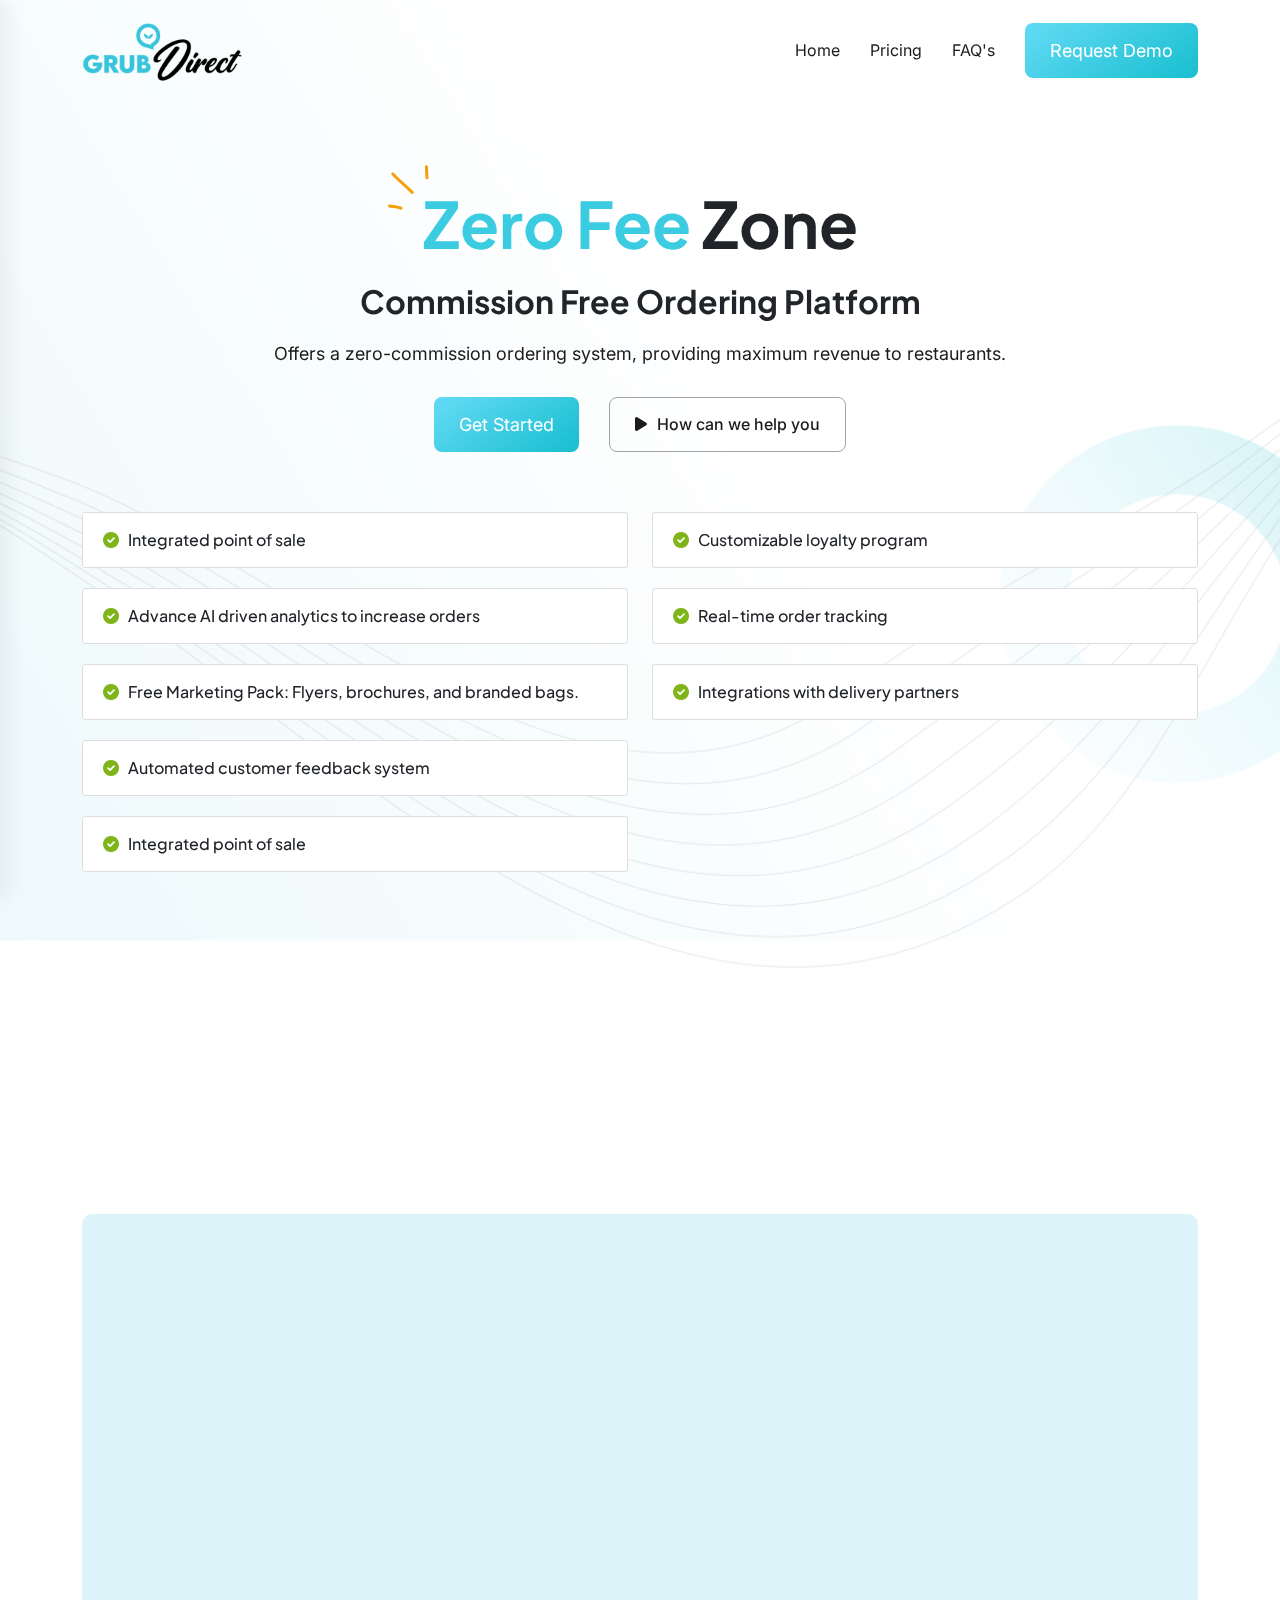
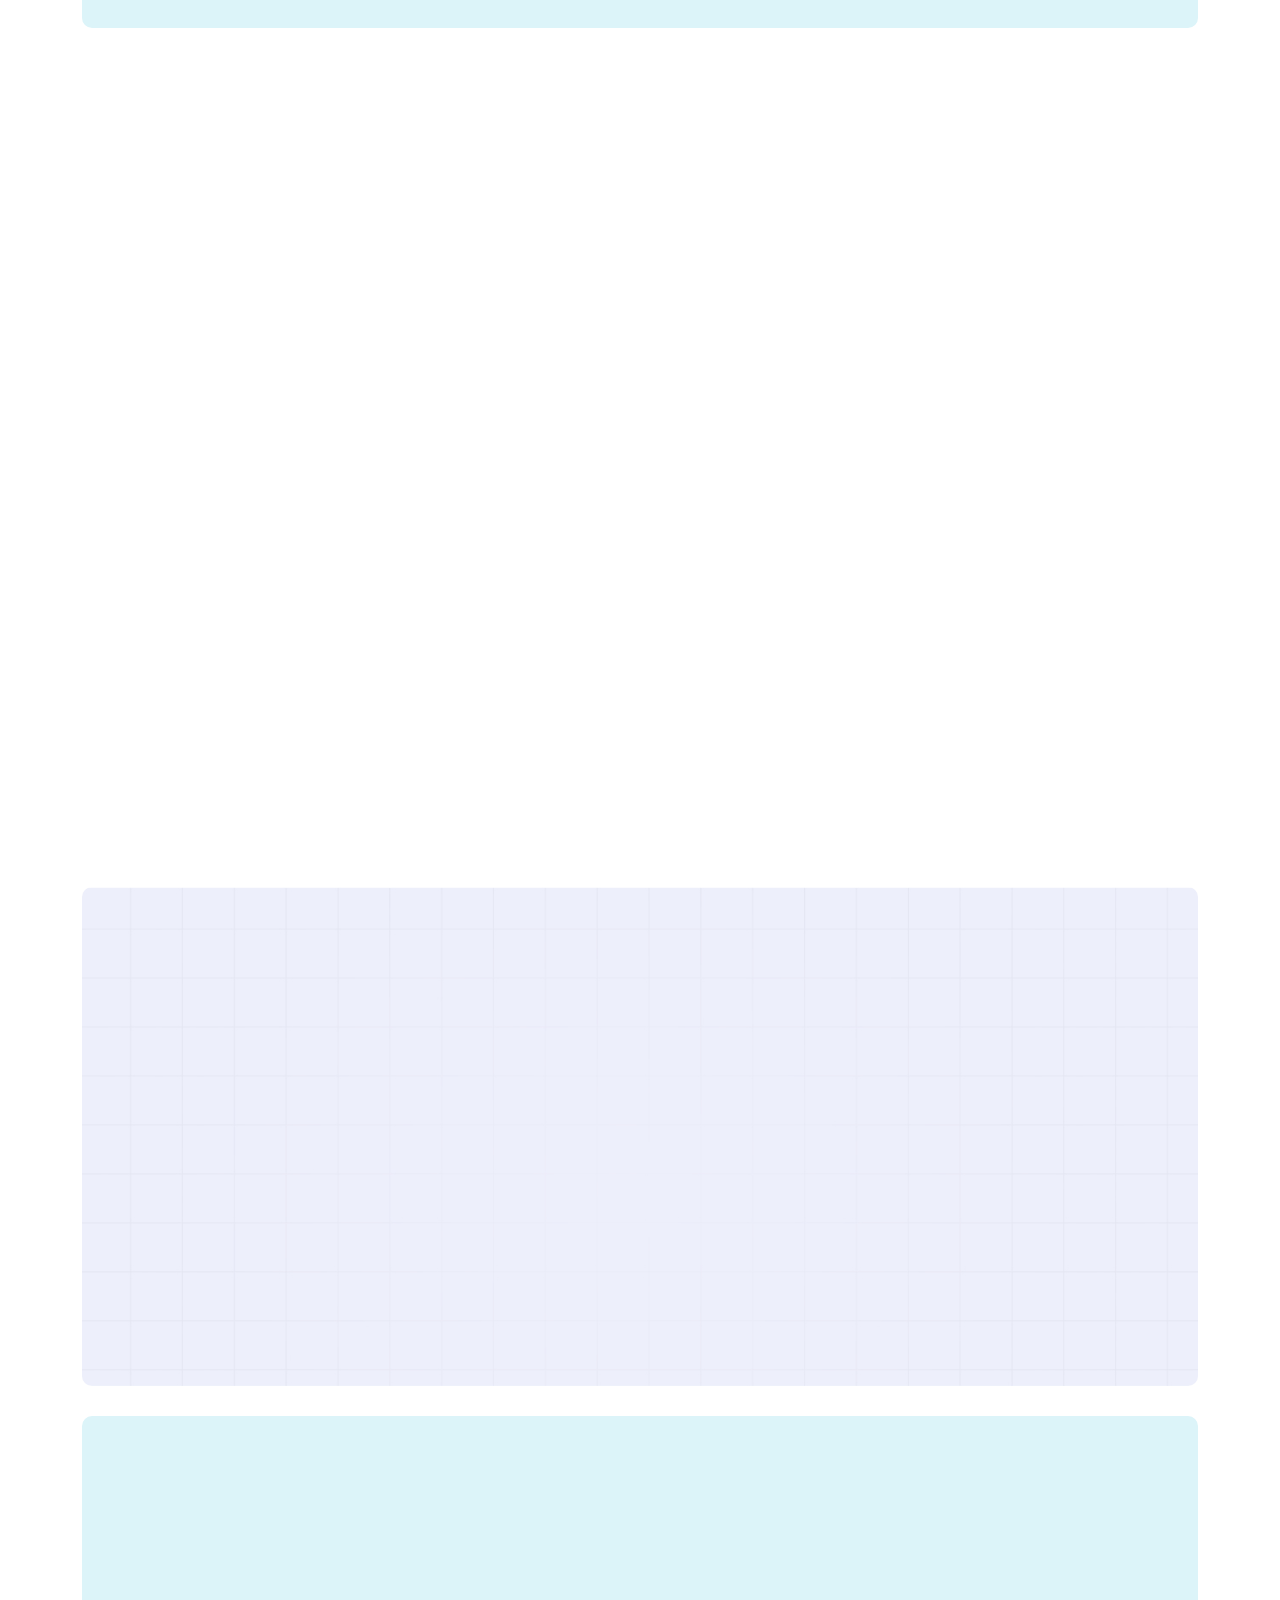
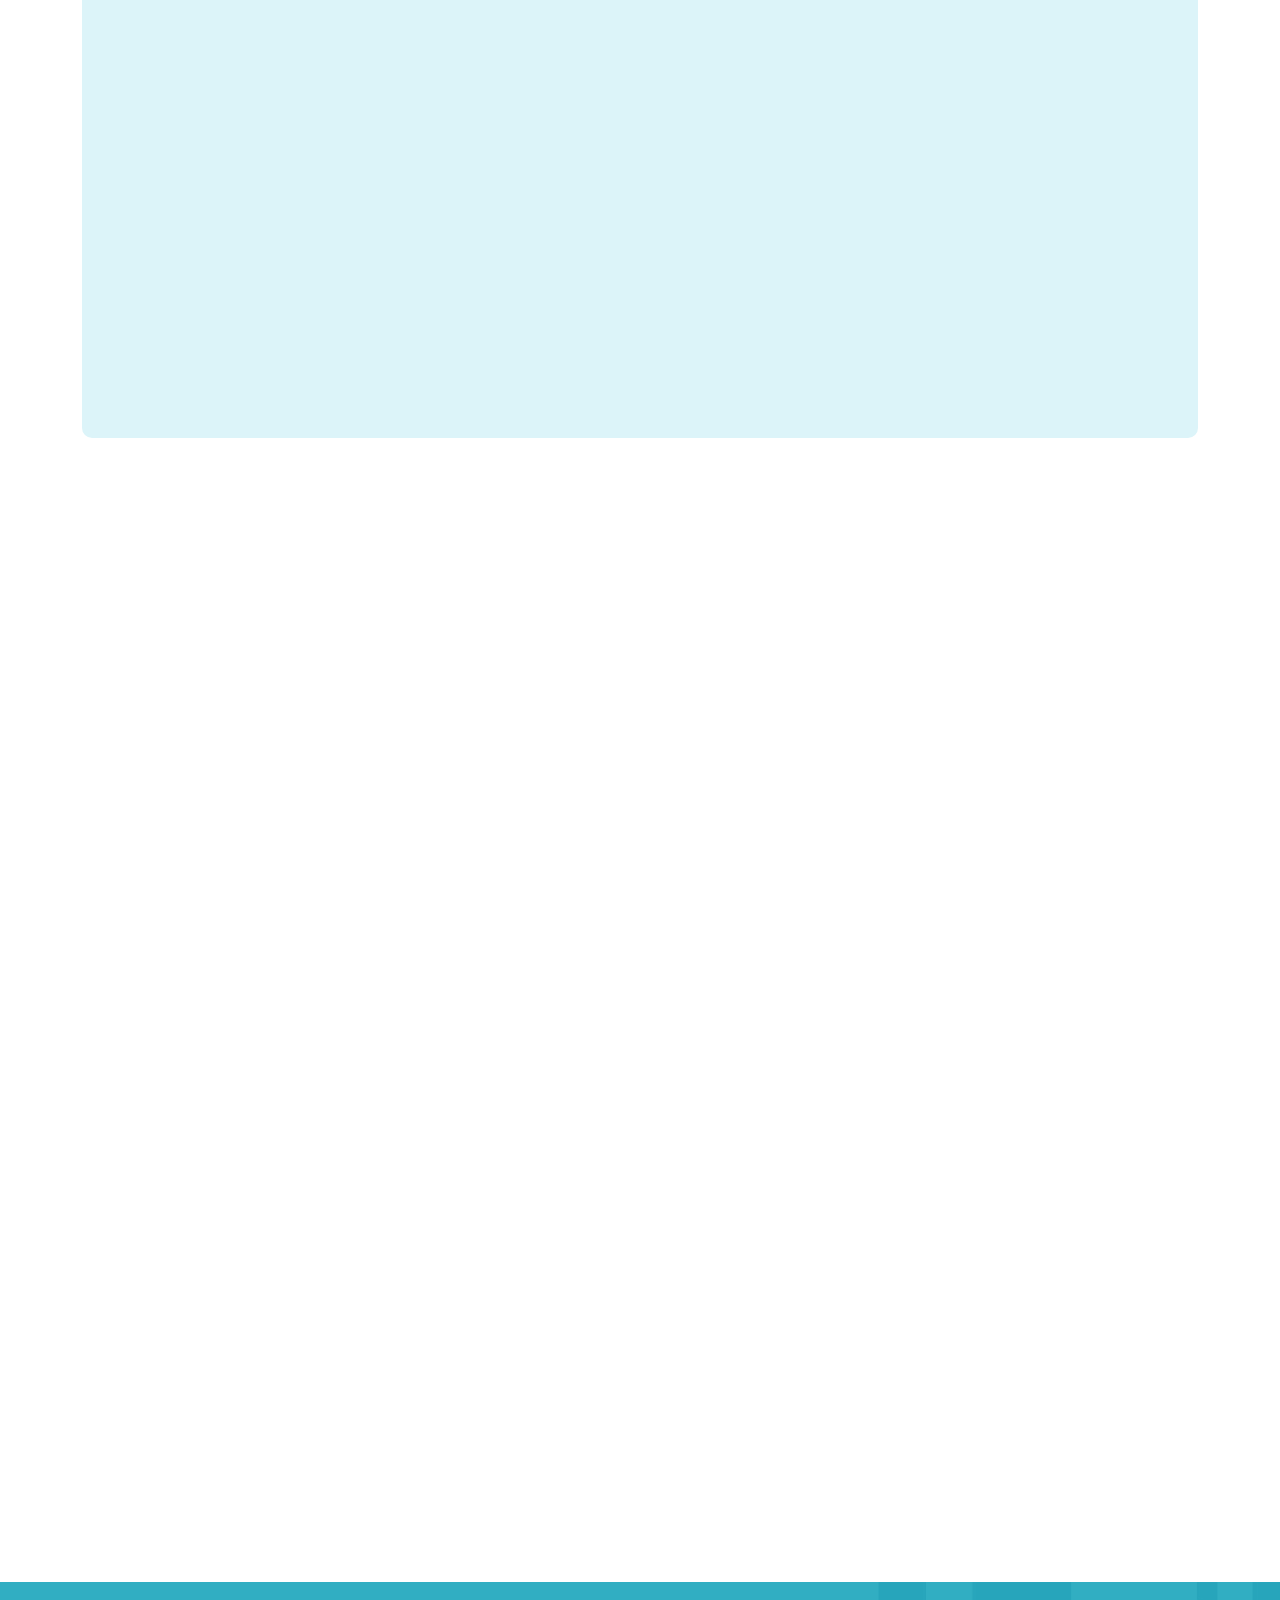
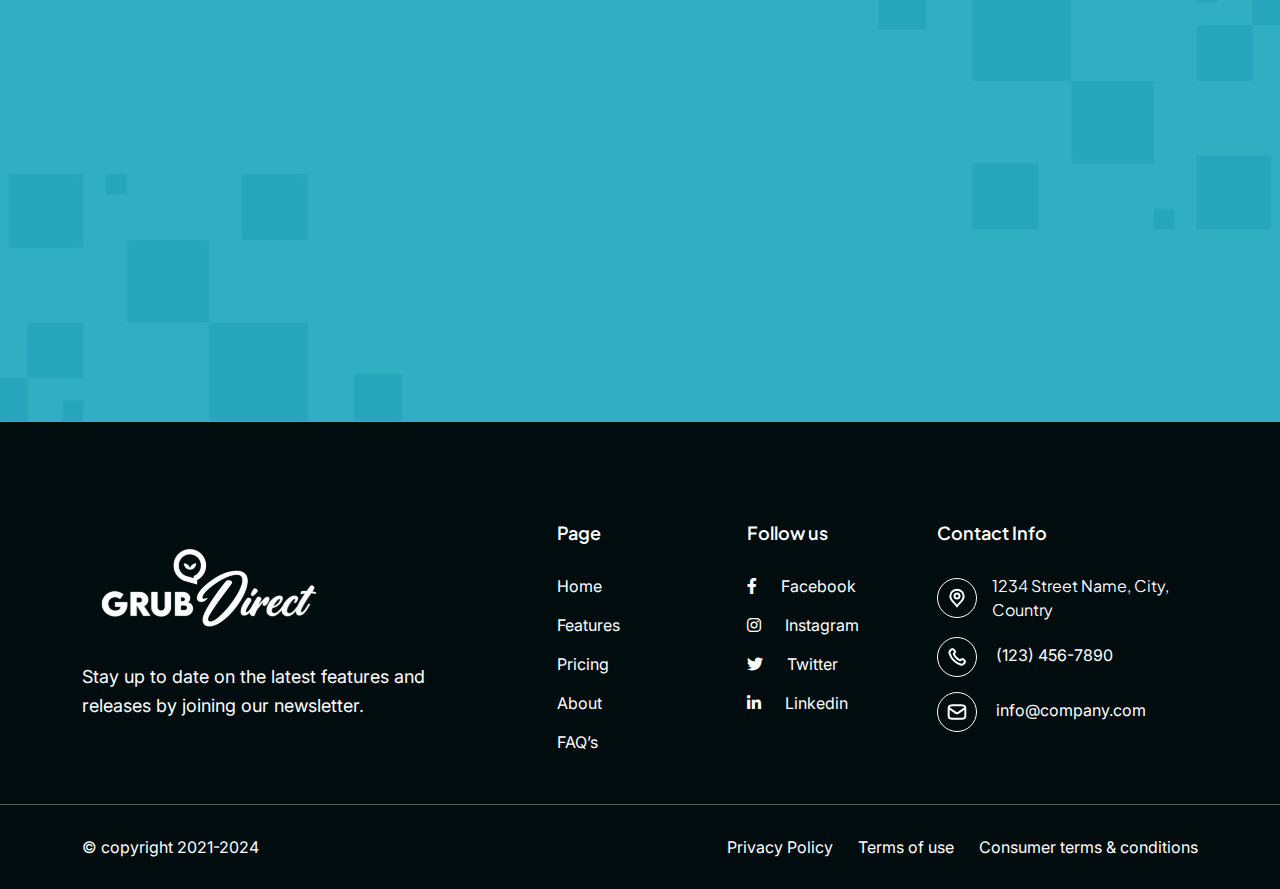
==== index.html @ b96ad0de "initial" ====
<!DOCTYPE html>
<html lang="en">

<head>
  <meta charset="UTF-8">
  <meta name="viewport" content="width=device-width, initial-scale=1.0">
  <title>Grub Direct</title>

  <link href="https://cdnjs.cloudflare.com/ajax/libs/bootstrap/5.3.0/css/bootstrap.min.css" rel="stylesheet">
  <link href="https://cdnjs.cloudflare.com/ajax/libs/font-awesome/6.0.0-beta3/css/all.min.css" rel="stylesheet">
  <link href="assets/css/aos.css" rel="stylesheet">

  <link rel="stylesheet" href="assets/css/main.css">
  <link rel="stylesheet" href="assets/css/responsive.css">
</head>

<body>


  <!-- header -->
  <header class="header-area">
    <div class="container">
      <div class="row align-items-center">
        <div class="col-xl-4 col-5">
          <div class="site-logo">
            <a href="index.html">
              <img src="assets/images/logo.svg" alt="grubdirect">
            </a>
          </div>
        </div>
        <div class="col-xl-8 col-7">
          <div class="main-navigation">
            <ul>
              <li><a href="#">Home</a></li>
              <li><a href="#">Pricing</a></li>
              <li><a href="#">FAQ's</a></li>
            </ul>
            <a href="#" class="primary-btn">Request Demo</a>
          </div>
          <div class="menu-trigger-wrap">
            <div class="menu-trigger">
              <i class="fas fa-bars"></i>
              <i class="fas fa-times"></i>
            </div>
          </div>
        </div>
      </div>
    </div>
  </header>

  <!-- header offcanvas  -->
  <div class="offcanvas-wraper">
    <div class="container">
      <div class="row">
        <div class="col-lg-12">
          <ul class="offcanvas-menu navbar-nav">
            <li class="nav-item active"><a class="nav-link" href="#">Home</a></li>
            <li class="nav-item"><a class="nav-link" href="#nft">Pricing</a></li>
            <li class="nav-item"><a class="nav-link" href="#ecosystem">FAQ's</a></li>
          </ul>
          <ul class="header-btns">
            <li><a class="primary-btn astro-play" href="#">AstroPlay <i class="fas fa-angle-right"></i></a></li>
          </ul>
        </div>
      </div>
    </div>
  </div>

  <!-- hero -->
  <section class="hero-area">
    <div class="container">
      <div class="row">
        <div class="col-xl-12 ">
          <div class="hero-content">
            <div class="hero-top text-center">
              <h1 data-aos="fade-down"><img src="assets/images/sparkles.svg" alt=""><span>Zero Fee</span> Zone</h1>
              <h3 data-aos="fade-down" data-aos-delay="50">Commission Free Ordering Platform</h3>
              <p data-aos="fade-down" data-aos-delay="100">Offers a zero-commission ordering system, providing maximum
                revenue to restaurants.</p>
              <div class="her-buttons" data-aos="fade-down" data-aos-delay="150">
                <a href="#" class="primary-btn">Get Started</a>
                <a href="https://www.grubdirect.co.uk/assets/video1.805babb3.mp4" target="_blank"
                  class="secondary-btn"><i class="fas fa-play"></i> How can we help you</a>
              </div>
            </div>

            <div class="hero-list-items">
              <div class="row">
                <div class="col-xl-6">
                  <div class="list-items" data-aos="fade-in">
                    <ul>
                      <li><i class="fas fa-check-circle"></i> Integrated point of sale</li>
                      <li><i class="fas fa-check-circle"></i> Advance AI driven analytics to increase orders</li>
                      <li><i class="fas fa-check-circle"></i> Free Marketing Pack: Flyers, brochures, and branded bags.
                      </li>
                      <li><i class="fas fa-check-circle"></i> Automated customer feedback system</li>
                      <li><i class="fas fa-check-circle"></i> Integrated point of sale</li>
                    </ul>
                  </div>
                </div>
                <div class="col-xl-6">
                  <div class="list-items" data-aos="fade-in" data-aos-delay="100">
                    <ul>
                      <li><i class="fas fa-check-circle"></i> Customizable loyalty program</li>
                      <li><i class="fas fa-check-circle"></i> Real-time order tracking</li>
                      <li><i class="fas fa-check-circle"></i> Integrations with delivery partners
                      </li>
                    </ul>
                  </div>
                </div>
              </div>
            </div>
          </div>
        </div>
      </div>
    </div>
  </section>

  <!-- product-section -->
  <section class="product-section">
    <div class="container">
      <div class="row">
        <div class="col-xl-12">
          <div class="section-title" data-aos="fade-in">
            <p>Our Best Product</p>
            <h2>How our platform process <br> easy to use?</h2>
          </div>

          <div class="product-featured-sections">
            <div class="featured-product-item product-item-one">
              <div class="row align-items-center justify-content-between">
                <div class="col-xl-5 col-lg-6 order-lg-2 desktop-col">
                  <div class="featured-product-image" data-aos="fade-down" data-aos-delay="100">
                    <img src="assets/images/products/1.svg" alt="">
                  </div>
                </div>
                <div class="col-xl-5 col-lg-6 order-lg-1">
                  <div class="featured-product-content" data-aos="fade-down">
                    <h6>BrandExpress</h6>
                    <h3>Customizable Online Ordering System</h3>
                    <div class="mobile-thumb">
                      <img src="assets/images/products/1.svg" alt="">
                    </div>
                    <p>A fully customizable website and app that reflects each restaurant’s brand identity.</p>
                    <a href="#" class="inline-btn">Get Started</a>
                  </div>
                </div>
              </div>
            </div>

            <div class="row gy-4">
              <div class="col-xl-6">
                <div class="featured-product-item product-item-two" data-aos="fade-down">
                  <img class="desktop-thumb" src="assets/images/products/2.svg" alt="">
                  <div class="featured-product-content">
                    <h6>POS Fusion</h6>
                    <h3>Integrated Point of Sale</h3>
                    <div class="mobile-thumb">
                      <img src="assets/images/products/2.svg" alt="">
                    </div>
                    <p>A seamless, integrated POS for both dine-in and takeout, designed to handle orders from various
                      channels effortlessly.</p>
                    <a href="#" class="inline-btn">Get Started</a>
                  </div>
                </div>
              </div>
              <div class="col-xl-6">
                <div class="featured-product-item product-item-three" data-aos="fade-down" data-aos-delay="100">
                  <img class="desktop-thumb" src="assets/images/products/3.svg" alt="">
                  <div class="featured-product-content">
                    <h6>OrderBoost AI</h6>
                    <h3>Advanced AI Analytics</h3>
                    <div class="mobile-thumb">
                      <img src="assets/images/products/3.svg" alt="">
                    </div>
                    <p> AI-powered insights to drive sales, identify trends, and suggest promotions.</p>
                    <a href="#" class="inline-btn">Get Started</a>
                  </div>
                </div>
              </div>
            </div>

            <div class="product-featured-sections">
              <div class="featured-product-item product-item-four"
                style="background-image: url(assets/images/product-bg.jpg);">
                <div class="row align-items-center justify-content-between">
                  <div class="col-xl-5 col-lg-6 desktop-col" data-aos="fade-down">
                    <div class="featured-product-image">
                      <img src="assets/images/products/4.svg" alt="">
                    </div>
                  </div>
                  <div class="col-xl-5 col-lg-6">
                    <div class="featured-product-content" data-aos="fade-down" data-aos-delay="100">
                      <h6>MarketingMate</h6>
                      <h3>Free Marketing Pack</h3>
                      <div class="mobile-thumb">
                        <img src="assets/images/products/4.svg" alt="">
                      </div>
                      <p>Includes flyers, brochures, and branded bags to help restaurants promote their services
                        effectively.</p>
                      <a href="#" class="inline-btn">Get Started</a>
                    </div>
                  </div>
                </div>
              </div>
            </div>
            <div class="product-featured-sections">
              <div class="featured-product-item product-item-five">
                <div class="row align-items-center justify-content-between">
                  <div class="col-xl-8 col-lg-7 order-lg-2 desktop-col" data-aos="fade-down" data-aos-delay="100">
                    <div class="range-calculator">
                      <div class="range-side">
                        <!-- single range  -->
                        <div class="single-range-item">
                          <h5>Weekly orders</h5>
                          <p>How many weekly orders do you process?</p>
                          <div class="custom-range">
                            <input type="range" min="1" max="2500" value="0" id="weekly-orders" />
                            <div class="value-wrap">
                              <span class="value">0</span>
                            </div>
                          </div>
                        </div>
                        <!-- single range  -->
                        <div class="single-range-item">
                          <h5>Average order value</h5>
                          <p>How many order do you process weekly?</p>
                          <div class="custom-range">
                            <input type="range" min="1" max="100" value="0" id="avg-value" />
                            <div class="value-wrap">
                              <span class="value">0</span>
                            </div>
                          </div>
                        </div>
                        <div class="logo-wrap">
                          <img src="assets/images/logo.svg" alt="">
                        </div>
                      </div>
                      <div class="range-total">
                        <div class="total">
                          <p>Total approximate savings</p>
                          <h4 class="price">£<span id="savings">0</span></h4>
                        </div>
                        <div class="commission">
                          <p>based on competitors</p>
                          <h4>25%</h4>
                          <p>Commission</p>
                        </div>
                      </div>
                    </div>
                  </div>
                  <div class="col-xl-4 col-lg-5 order-lg-1">
                    <div class="featured-product-content" data-aos="fade-down">
                      <h6>Table Master</h6>
                      <h3>How much would you save?</h3>
                      <div class="mobile-thumb">
                        <div class="range-calculator">
                          <div class="range-side">
                            <!-- single range  -->
                            <div class="single-range-item">
                              <h5>Weekly orders</h5>
                              <p>How many weekly orders do you process?</p>
                              <div class="custom-range">
                                <input type="range" min="1" max="2500" value="0" id="mbl-weekly-orders" />
                                <div class="value-wrap">
                                  <span class="value">0</span>
                                </div>
                              </div>
                            </div>
                            <!-- single range  -->
                            <div class="single-range-item">
                              <h5>Average order value</h5>
                              <p>How many order do you process weekly?</p>
                              <div class="custom-range">
                                <input type="range" min="1" max="100" value="0" id="mbl-avg-value" />
                                <div class="value-wrap">
                                  <span class="value">0</span>
                                </div>
                              </div>
                            </div>
                            <div class="logo-wrap">
                              <img src="assets/images/logo.svg" alt="">
                            </div>
                          </div>
                          <div class="range-total">
                            <div class="total">
                              <p>Total approximate savings</p>
                              <h4 class="price">£<span id="mbl-savings">0</span></h4>
                            </div>
                            <div class="commission">
                              <p>based on competitors</p>
                              <h4>25%</h4>
                              <p>Commission</p>
                            </div>
                          </div>
                        </div>
                      </div>
                      <a href="#" class="inline-btn">Get Started</a>
                    </div>
                  </div>
                </div>
              </div>
            </div>
          </div>
        </div>
      </div>
  </section>


  <section class="pricing-section">
    <div class="container">
      <div class="row">
        <div class="col-xl-12">
          <div class="section-title" data-aos="fade-down">
            <h2>Our pricing is flexible</h2>
            <p>Designed to suit businesses of all sizes. Get in touch with us today, and <br> we’ll create a plan that
              fits
              your goals perfectly.</p>
          </div>
        </div>
      </div>

      <div class="row gy-4">
        <div class="col-lg-4 col-md-6">
          <div class="pricing-box free" data-aos="fade-down">
            <div class="pricing-top">
              <h6 class="free">Free</h6>
              <h2>00€ <span>/ month</span></h2>
              <a href="#" class="primary-btn">Get Started</a>
            </div>
            <div class="pricing-bottom">
              <ul>
                <li><img src="assets/images/check.svg" alt=""> Integrated point of sale</li>
                <li><img src="assets/images/check.svg" alt=""> Advance AI driven analytics</li>
                <li><img src="assets/images/check.svg" alt=""> Free Marketing Pack</li>
                <li><img src="assets/images/check.svg" alt=""> Customer feedback system</li>
                <li><img src="assets/images/check.svg" alt=""> Real-time order tracking</li>
                <li><img src="assets/images/check.svg" alt=""> Integrations with delivery</li>
              </ul>
            </div>
          </div>
        </div>
        <div class="col-lg-4 col-md-6">
          <div class="pricing-box professional" data-aos="fade-down" data-aos-delay="50">
            <div class="pricing-top">
              <h6>Professional</h6>
              <h2>00€ <span>/ month</span></h2>
              <a href="#" class="primary-btn">Get Started</a>
            </div>
            <div class="pricing-bottom">
              <ul>
                <li><img src="assets/images/check.svg" alt=""> Integrated point of sale</li>
                <li><img src="assets/images/check.svg" alt=""> Advance AI driven analytics</li>
                <li><img src="assets/images/check.svg" alt=""> Free Marketing Pack</li>
                <li><img src="assets/images/check.svg" alt=""> Customer feedback system</li>
                <li><img src="assets/images/check.svg" alt=""> Real-time order tracking</li>
                <li><img src="assets/images/check.svg" alt=""> Integrations with delivery</li>
              </ul>
            </div>
          </div>
        </div>
        <div class="col-lg-4 col-md-6">
          <div class="pricing-box custom-made" data-aos="fade-down" data-aos-delay="100">
            <div class="pricing-top">
              <h6>Custom Made</h6>
              <h2>00€ <span>/ month</span></h2>
              <a href="#" class="primary-btn">Get Started</a>
            </div>
            <div class="pricing-bottom">
              <ul>
                <li><img src="assets/images/check.svg" alt=""> Integrated point of sale</li>
                <li><img src="assets/images/check.svg" alt=""> Advance AI driven analytics</li>
                <li><img src="assets/images/check.svg" alt=""> Free Marketing Pack</li>
                <li><img src="assets/images/check.svg" alt=""> Customer feedback system</li>
                <li><img src="assets/images/check.svg" alt=""> Real-time order tracking</li>
                <li><img src="assets/images/check.svg" alt=""> Integrations with delivery</li>
              </ul>
            </div>
          </div>
        </div>
      </div>
    </div>
  </section>

  <!-- <section class="get-in-touch">
    <div class="container">
      <div class="row">
        <div class="col-xl-12">
          <div class="get-in-touch-content">
            <h2>Get in Touch</h2>
            <form action="">
              <div class="row">
                <div class="col-lg-6">
                  <div class="form-group">
                    <input type="text" placeholder="First Name">
                  </div>
                </div>
                <div class="col-lg-6">
                  <div class="form-group">
                    <input type="text" placeholder="Last Name">
                  </div>
                </div>
                <div class="col-lg-6">
                  <div class="form-group">
                    <input type="tel" placeholder="Phone Number">
                  </div>
                </div>
                <div class="col-lg-6">
                  <div class="form-group">
                    <input type="email" placeholder="Email">
                  </div>
                </div>
                <div class="col-xl-12">
                  <div class="form-group">
                    <select name="" id="">
                      <option value="Restaurant Name">Restaurant Name</option>
                      <option value="KFC">KFC</option>
                      <option value="Pizzahut">Pizzahut</option>
                      <option value="Dominos">Dominos</option>
                    </select>
                  </div>
                </div>
                <div class="col-xl-12">
                  <div class="form-group">
                    <textarea name="" id="" placeholder="Write your message here"></textarea>
                  </div>
                </div>
              </div>

              <div class="row">
                <div class="col-xl-8">
                  <div class="contact-items">
                    <div class="contact-item">
                      <img src="assets/images/phone.svg" alt="">
                      <div class="contact-item-content">
                        <h4>Phone Number</h4>
                        <p><a href="tel:(123) 456-7890">(123) 456-7890</a></p>
                      </div>
                    </div>
                    <div class="contact-item">
                      <img src="assets/images/envelope.svg" alt="">
                      <div class="contact-item-content">
                        <h4>Email address</h4>
                        <p><a href="mailto:info@company.com">info@company.com</a></p>
                      </div>
                    </div>
                  </div>
                </div>
                <div class="col-xl-4">
                  <div class="contact-button">
                    <button class="primary-btn">Submit Now</button>
                  </div>
                </div>
              </div>
            </form>
          </div>
        </div>
      </div>
    </div>
  </section> -->

  <section class="cta-section" style="background-image: url(assets/images/cta-thumbnail.jpg);">
    <div class="container">
      <div class="row align-items-center">
        <div class="col-lg-6">
          <div class="cta-content" data-aos="fade-down">
            <h3>100% Commission Free online ordering platform</h3>
            <p>Helping support your local takeaways</p>
            <div class="mobile-thumb">
              <img src="assets/images/cta-thumbnail.png" alt="">
            </div>
            <a href="#" class="primary-btn white">Become a partner</a>
          </div>
        </div>
        <div class="col-lg-6 desktop-col">
          <div class="cta-thumbnail" data-aos="fade-down" data-aos-delay="100">
            <img src="assets/images/cta-thumbnail.png" alt="">
          </div>
        </div>
      </div>
    </div>
  </section>

  <footer>
    <div class="container footer-container">
      <div class="row">
        <div class="col-xl-5 col-lg-4">
          <div class="footer-box">
            <img src="assets/images/footer-logo.svg" alt="">
            <p>Stay up to date on the latest features and releases by joining our newsletter.</p>
          </div>
        </div>
        <div class="col-xl-2 col-lg-2 desktop-col">
          <div class="footer-box">
            <h4>Page</h4>
            <ul>
              <li><a href="#">Home</a></li>
              <li><a href="#">Features</a></li>
              <li><a href="#">Pricing</a></li>
              <li><a href="#">About</a></li>
              <li><a href="#">FAQ’s</a></li>
            </ul>
          </div>
        </div>
        <div class="col-xl-2 col-lg-3 desktop-col">
          <div class="footer-box social">
            <h4>Follow us</h4>
            <ul>
              <li><a href="#"><i class="fab fa-facebook-f"></i> Facebook</a></li>
              <li><a href="#"><i class="fab fa-instagram"></i> Instagram</a></li>
              <li><a href="#"><i class="fab fa-twitter"></i> Twitter</a></li>
              <li><a href="#"><i class="fab fa-linkedin-in"></i> Linkedin</a></li>
            </ul>
          </div>
        </div>

        <div class="col-xl-3 col-lg-3 desktop-col">
          <div class="footer-box contact">
            <h4>Contact Info</h4>
            <ul>
              <li><img src="assets/images/map.svg" alt=""> 1234 Street Name, City, Country</li>
              <li><a href="tel:(123) 456-7890"><img src="assets/images/phone-footer.svg" alt=""> (123) 456-7890</a></li>
              <li><a href="mailto:info@company.com"><img src="assets/images/env-footer.svg" alt=""> info@company.com</a>
              </li>
            </ul>
          </div>
        </div>
        <div class="col-lg-12 mobile-col">
          <div class="footer-accordion">
            <div class="accordion" id="accordionExample">
              <div class="accordion-item">
                <h2 class="accordion-header" id="headingOne">
                  <button class="accordion-button" type="button" data-bs-toggle="collapse" data-bs-target="#collapseOne"
                    aria-expanded="true" aria-controls="collapseOne">
                    Page
                  </button>
                </h2>
                <div id="collapseOne" class="accordion-collapse collapse show" aria-labelledby="headingOne"
                  data-bs-parent="#accordionExample">
                  <div class="accordion-body">
                    <ul>
                      <li><a href="#">Home</a></li>
                      <li><a href="#">Features</a></li>
                      <li><a href="#">Pricing</a></li>
                      <li><a href="#">About</a></li>
                      <li><a href="#">FAQ’s</a></li>
                    </ul>
                  </div>
                </div>
              </div>
              <div class="accordion-item">
                <h2 class="accordion-header" id="headingTwo">
                  <button class="accordion-button collapsed" type="button" data-bs-toggle="collapse"
                    data-bs-target="#collapseTwo" aria-expanded="false" aria-controls="collapseTwo">
                    Follow Us
                  </button>
                </h2>
                <div id="collapseTwo" class="accordion-collapse collapse" aria-labelledby="headingTwo"
                  data-bs-parent="#accordionExample">
                  <div class="accordion-body">
                    <ul>
                      <li><a href="#"><i class="fab fa-facebook-f"></i> Facebook</a></li>
                      <li><a href="#"><i class="fab fa-instagram"></i> Instagram</a></li>
                      <li><a href="#"><i class="fab fa-twitter"></i> Twitter</a></li>
                      <li><a href="#"><i class="fab fa-linkedin-in"></i> Linkedin</a></li>
                    </ul>
                  </div>
                </div>
              </div>
              <div class="accordion-item">
                <h2 class="accordion-header" id="headingThree">
                  <button class="accordion-button collapsed" type="button" data-bs-toggle="collapse"
                    data-bs-target="#collapseThree" aria-expanded="false" aria-controls="collapseThree">
                    Contact Info.
                  </button>
                </h2>
                <div id="collapseThree" class="accordion-collapse collapse" aria-labelledby="headingThree"
                  data-bs-parent="#accordionExample">
                  <div class="accordion-body">
                    <ul>
                      <li><img src="assets/images/map.svg" alt=""> 1234 Street Name, City, Country</li>
                      <li><a href="tel:(123) 456-7890"><img src="assets/images/phone-footer.svg" alt=""> (123)
                          456-7890</a></li>
                      <li><a href="mailto:info@company.com"><img src="assets/images/env-footer.svg" alt="">
                          info@company.com</a>
                      </li>
                    </ul>
                  </div>
                </div>
              </div>
            </div>
          </div>
        </div>
      </div>
    </div>

    <div class="copyright">
      <div class="container">
        <div class="row">
          <div class="col-lg-6 order-lg-2">
            <ul>
              <li><a href="privacy-policy.html">Privacy Policy</a></li>
              <li><a href="terms-condition.html">Terms of use</a></li>
              <li><a href="consumer-terms-conditions.html">Consumer terms & conditions</a></li>
            </ul>
          </div>
          <div class="col-lg-6 order-lg-1">
            <p>&copy; copyright 2021-2024</p>
          </div>
        </div>
      </div>
    </div>
  </footer>


  <script src="https://cdnjs.cloudflare.com/ajax/libs/jquery/3.6.0/jquery.min.js"></script>
  <script src="https://cdnjs.cloudflare.com/ajax/libs/bootstrap/5.3.0/js/bootstrap.bundle.min.js"></script>
  <script src="assets/js/aos.js"></script>
  <script src="assets/js/main.js"></script>
</body>

</html>
---- assets/css/main.css ----
@import url('https://fonts.googleapis.com/css2?family=Inter:ital,opsz,wght@0,14..32,100..900;1,14..32,100..900&family=Plus+Jakarta+Sans:ital,wght@0,200..800;1,200..800&display=swap');

h1,
h2,
h3,
h4,
h5,
h6,
li {
  font-family: 'Plus Jakarta Sans', serif;
}

p,
a {
  font-family: 'Inter', serif;
}

.main-navigation ul {
  margin: 0;
  padding: 0;
  list-style: none;
  display: flex;
  gap: 30px;
}

.main-navigation ul li a {
  text-decoration: none;
  font-size: 16px;
  color: #1b1b1b;
  transition: .3s;
}

.main-navigation ul li a:hover {
  color: #00AFCC;
}

.main-navigation {
  display: flex;
  justify-content: end;
  align-items: center;
  gap: 30px;
}

.primary-btn {
  text-decoration: none;
  background-image: linear-gradient(144deg, #75e1ff, #5cd8f2, #1fc1d3, #00b6c3);
  color: #fff;
  display: inline-block;
  font-size: 18px;
  padding: 14px 25px;
  border-radius: 8px;
  border: none;
  background-size: 300% 100%;
  background-position: 50% 0;
  moz-transition: all .4s ease-in-out;
    -o-transition: all .4s ease-in-out;
    -webkit-transition: all .4s ease-in-out;
    transition: all .4s ease-in-out;
}

.primary-btn:hover {
  background-position: 100% 0;
}

.header-area {
  position: fixed;
  top: 0;
  left: 0;
  width: 100%;
  z-index: 999;
  transition: .3s;
  padding: 10px 0;
}

.header-area.header-fixed {
  background: #fff;
  box-shadow: 0 5px 20px #00000014;
}

.menu-trigger-wrap {
  display: none;
}
.menu-trigger {
  display: flex;
  text-align: right;
  background-image: linear-gradient(144deg, #75e1ff, #5cd8f2, #1fc1d3, #00b6c3);
  padding: 10px;
  font-size: 21px;
  color: #fff;
  border-radius: 5px;
  cursor: pointer;
  width: 40px;
  height: 40px;
  min-width: 40px;
  justify-content: center;
}

.offcanvas-wraper {
  position: fixed;
  width: 300px;
  background: #fff;
  height: 100%;
  top: 0;
  padding-top: 110px;
  z-index: 99;
  left: -300px;
  -webkit-transition: all 0.3s ease 0s;
  -moz-transition: all 0.3s ease 0s;
  -o-transition: all 0.3s ease 0s;
  transition: all 0.3s ease 0s; 
  box-shadow: 10px 0 20px #0000000d;
}
.offcanvas-wraper.active {
  left: 0; 
}

.menu-trigger .fa-times {
  display: none;
}

.menu-trigger.active .fa-times {
  display: block;
}

.menu-trigger.active .fa-bars {
  display: none;
}

.offcanvas-wraper .header-btns {
  margin: 0;
  padding: 0;
  list-style: none;
  margin-top: 20px;
}



section.hero-area {
  background-image: url(..//images/banner-bg.jpg);
  background-size: cover;
  background-position: bottom center;
  padding-top: 185px;
  padding-bottom: 85px;
}

.hero-top h1 {
  font-size: 64px;
  font-weight: bold;
  position: relative;
  display: inline-block;
}

.hero-top h1 span {
  color: #3bcce2;
}

.hero-top h1 img {
  position: absolute;
  left: -35px;
  top: -20px;
}

.hero-top h3 {
  font-size: 32px;
  font-weight: bold;
  margin: 20px 0;
}

.hero-top h1 {
  margin-bottom: 0;
}

.hero-top p {
  margin-bottom: 0;
  font-size: 18px;
  color: #1b1b1b;
}

.her-buttons {
  margin-top: 30px;
}

.secondary-btn {
  border: 1px solid #a3a3a3;
  display: inline-block;
  padding: 14px 25px;
  text-decoration: none;
  color: #1b1b1b;
  font-weight: 500;
  border-radius: 8px;
  transition: .3s;
}

.secondary-btn:hover {
  background: #030620;
  color: #fff;
}

.secondary-btn i {
  margin-right: 6px;
}

.her-buttons {
  display: flex;
  justify-content: center;
  gap: 30px;
}

.hero-list-items {
  margin-top: 60px;
}

.list-items ul {
  margin: 0;
  padding: 0;
  list-style: none;
}

.list-items li {
  background-color: #ffffff;
  padding: 15px 20px;
  border: 1px solid #dedede;
  border-radius: 3px;
  margin-bottom: 20px;
  font-weight: 500;
  position: relative;
  padding-left: 45px;
}

.list-items i {
  color: #7fb519;
  display: inline-block;
  position: absolute;
  top: 19px;
  left: 20px;
}

.section-title h2 {
  font-size: 45px;
  font-weight: bold;
}

.section-title {
  text-align: center;
}

.section-title p {
  color: #00afcc;
  font-size: 18px;
  font-weight: 500;
}

.section-title {
  margin-bottom: 50px;
}

section.product-section {
  margin: 100px 0;
}

.featured-product-item.product-item-one,
.featured-product-item.product-item-four {
  background-color: #dcf4f9;
  padding: 75px;
  border-radius: 10px;
}

img {
  max-width: 100%;
}

.featured-product-content h6 {
  color: #00afcc;
  font-size: 18px;
}

.featured-product-content h3 {
  color: #030620;
  font-size: 35px;
  font-weight: 600;
  margin: 18px 0;
}

.featured-product-content p {
  color: #1b1b1b;
  font-size: 18px;
}

.inline-btn {
  color: #030620;
  text-decoration: underline;
  text-underline-position: under;
  display: inline-block;
  margin-top: 25px;
  transition: .3s;
}

.inline-btn:hover {
  color: #00AFCC;
}

.featured-product-item.product-item-two {
  background-color: #d8eede;
}

.featured-product-item {
  border-radius: 10px;
  margin-bottom: 30px;
}

.featured-product-item.product-item-two,
.featured-product-item.product-item-three {
  padding: 60px;
  height: 100%;
}

.featured-product-item.product-item-two .featured-product-content,
.featured-product-item.product-item-three .featured-product-content {
  margin-top: 50px;
}

.featured-product-item.product-item-three {
  background-color: #f9ede3;
}

.featured-product-item.product-item-four {
  margin: 30px 0;
  background-size: cover;
  background-position: center;
}

.featured-product-item.product-item-five {
  background-color: #dcf4f9;
  padding: 75px;
  border-radius: 10px;
  padding-right: 30px;
}

.mobile-thumb {
  display: none;
}


.pricing-section {
  padding-bottom: 120px;
}

section.pricing-section .section-title p {
  color: #1b1b1b;
  font-weight: normal;
}

.pricing-box {
  border: 1px solid #a7abb2;
  border-radius: 20px;
}

.pricing-top h6 {
  font-size: 24px;
  font-weight: 500;
}

.pricing-top h2 {
  font-size: 56px;
  font-weight: bold;
}

.pricing-top h2 span {
  font-size: 18px;
  font-weight: normal;
  display: block;
}

.pricing-top {
  text-align: center;
}

.pricing-top .primary-btn {
  padding: 14px 60px;
}

.pricing-top h2 {
  margin: 35px 0;
}

.pricing-top {
  padding: 45px 50px;
  background-image: linear-gradient(45deg, #39c0d614, transparent);
}

.pricing-bottom ul {
  margin: 0;
  padding: 0;
  list-style: none;
}
.pricing-bottom {
  padding: 45px 50px;
}

.pricing-bottom li {
  font-size: 20px;
  color: #1b1b1b;
  position: relative;
  padding-left: 30px;
}

.pricing-bottom li:not(:last-child) {
  margin-bottom: 20px;
}

.pricing-bottom li i {
  margin-right: 20px;
  display: inline-block;
}

.pricing-bottom li img {
  position: absolute;
  left: 0;
  top: 9px;
}

.pricing-box.professional {
  background-color: #39c0d6;
  border-color: #39c0d6 !important;
}

.pricing-box.professional * {
  color: #fff !important;
}

.pricing-box.professional .primary-btn {
  background-image: none;
  background-color: #fff;
  color: #030620 !important;
}

.pricing-top h6.free {
  color: #1FC1D3;
}



.professional .pricing-bottom li img {
  filter: brightness(0) invert(1);
}

.get-in-touch-content {
  background-image: linear-gradient(45deg, #dcf4f9, #dcf4f9);
  padding: 80px 130px;
  border-radius: 10px;
  overflow: hidden;
}

section.get-in-touch {
  margin: 100px 0;
  border-radius: 10px;
}

.get-in-touch-content h2 {
  font-size: 45px;
  font-weight: bold;
  text-align: center;
  margin-bottom: 40px;
}

input,
select,
textarea {
  border: 1px solid #a7abb264;
  width: 100%;
  padding: 20px;
  border-radius: 10px;
}

input:focus,
select:focus,
textarea:focus {
  outline: none;
  box-shadow: none;
}

input::placeholder,
textarea::placeholder {
  color: #1b1b1b;
}

textarea {
  height: 150px;
}

select {
  -webkit-appearance: none;
    -moz-appearance: none;
    appearance: none;
    background-image: url(../images/arrow-down.svg);
    background-position: 98% center;
    background-repeat: no-repeat;
    background-color: #fff !important;
}

.form-group {
  margin-bottom: 20px;
}

.contact-items {
  display: flex;
  gap: 30px;
}

.contact-button {
  text-align: right;
}

.contact-item {
  display: flex;
  align-items: center;
}

.contact-item p {
  margin-bottom: 0;
}

.contact-item-content {
  margin-left: 20px;
}

.contact-item-content h4 {
  color: #1b1b1b;
  font-size: 14px;
}

.contact-item-content p {
  margin-bottom: 0;
}

.contact-item-content p a {
  text-decoration: none;
  font-size: 20px;
  color: #030620;
  font-weight: 500;
}

.cta-content h3 {
  font-size: 45px;
  font-weight: bold;
  color: #fff;
}

.cta-content p {
  font-size: 24px;
  color: #fff;
  margin: 21px 0;
}

.cta-content a {
  background-color: #fff !important;
  background-image: none;
  color: #000;
  padding: 15px 40px;
}

section.cta-section {
  background-position: center;
  background-size: cover;
  padding-top: 90px;
}

.cta-thumbnail img {
  width: 100%;
}

.cta-thumbnail {
  margin-right: -40px;
}

footer {
  background-color: #010c0e;
  color: #fff;
  padding-top: 100px;
}

.footer-box p {
  font-size: 18px;
  line-height: 1.6;
  max-width: 370px;
}

.footer-box h4 {
  margin-bottom: 30px;
  font-weight: 600;
  font-size: 18px;
}

.footer-box ul {
  margin: 0;
  padding: 0;
  list-style: none;
}

.footer-box ul li a {
  color: #fff;
  text-decoration: none;
  transition: .3s;
}

.footer-box ul li a:hover {
  color: #00AFCC;
}

.footer-box a {
  font-size: 16px;
}

.footer-box li {
  margin-bottom: 15px;
}

.footer-box li:last-child {
  margin-bottom: 0;
}

.footer-box ul li a i {
  margin-right: 20px;
}

.footer-box.contact li img {
  margin-right: 15px;
}

.footer-box img {
  margin-bottom: 15px;
}

.copyright ul {
  margin: 0;
  padding: 0;
  list-style: none;
  display: flex;
  align-items: center;
  justify-content: end;
  gap: 25px;
}

.copyright p {
  margin-bottom: 0;
}

.copyright ul li a {
  color: #fff;
  text-decoration: none;
  transition: .3s;
}
.copyright ul li a:hover {
  color: #00AFCC;
}

.copyright {
  padding: 30px 0;
  border-top: 1px solid #ffffff52;
  margin-top: 50px;
}


.footer-box.contact li {
  display: flex;
  align-items: center;
}

.footer-box.contact li img {
  margin-bottom: 0;
}
.footer-container .mobile-col {
  display: none;
}

.range-calculator {
  background: #fff;
  padding: 30px;
  border-radius: 10px;
  display: grid;
  grid-template-columns: 9fr 5fr;
}

.range-side {
  border-right: 1px solid #8CE9F9;
  padding-right: 60px;
}

.range-total {
  text-align: center;
  padding: 0 15px;
}

.range-total h4 {
  font-size: 24px;
  font-weight: 700;
}

.range-total .total {
  margin-bottom: 30px;
}
.range-side .logo-wrap {
  text-align: center;
}

input[type="range"] {
  /* removing default appearance */
  -webkit-appearance: none;
  appearance: none; 
  /* creating a custom design */
  width: 100%;
  cursor: pointer;
  outline: none;
  border-radius: 15px;
  /*  overflow: hidden;  remove this line*/
  
  /* New additions */
  height: 6px;
  background: #D9FBFF;
  padding: 0;
  border: none;
}

/* Thumb: webkit */
input[type="range"]::-webkit-slider-thumb {
  /* removing default appearance */
  -webkit-appearance: none;
  appearance: none; 
  /* creating a custom design */
  height: 25px;
  width: 25px;
  background-color: #fff;
  border-radius: 50%;
  border: none;
  border: 1px solid #00AFCC;

  /* box-shadow: -407px 0 0 400px #f50; emove this line */
  transition: .2s ease-in-out;
}

/* Thumb: Firefox */
input[type="range"]::-moz-range-thumb {
  height: 25px;
  width: 25px;
  background-color: #f50;
  border-radius: 50%;
  border: none;
  
  /* box-shadow: -407px 0 0 400px #f50; emove this line */
  transition: .2s ease-in-out;
}


.single-range-item h5 {
  font-size: 20px;
  font-weight: 600;
  font-family: 'Inter';
  margin-bottom: 15px;
  color: #1B1B1B;
}

.single-range-item p {
  font-size: 16px;
  color: #1B1B1B;
  margin-bottom: 20px;
}

.single-range-item {
  margin-bottom: 20px;
}

.custom-range .value-wrap {
  text-align: right;
  margin-top: 15px;
  display: flex;
  justify-content: flex-end;
}

.inner-banner {
  padding: 140px 0 80px;
  text-align: center;
}

.inner-banner h2 {
  color: #3bcce2;
  font-size: 3rem;
}

.privacy-content {
  margin-bottom: 50px;
}

.privacy-content h2, .privacy-content h3, .privacy-content h4 {
  margin-bottom: 15px;
}

.privacy-content ul {
  list-style: none;
}

.privacy-content ul li, .privacy-content ol li {
  margin-bottom: 10px;
}

.privacy-content ul, .privacy-content ol, .privacy-content p {
  margin-bottom: 25px;
}
---- assets/css/responsive.css ----
@media(max-width: 1440px) {
    section.product-section {
        margin: 80px 0;
    }
    section.get-in-touch {
        margin: 80px 0;
    }
    .section-title p {
        font-size: 16px;
    }
    .section-title h2 {
        font-size: 36px;
    }
    .section-title {
        margin-bottom: 30px;
    }
    .featured-product-content h6 {
        font-size: 16px;
    }
    .featured-product-content h3 {
        font-size: 32px;
    }
    .get-in-touch-content h2 {
        font-size: 36px;
        margin-bottom: 30px;
    }
    .cta-content h3 {
        font-size: 36px;
    }
    .pricing-section {
        padding-bottom: 80px;
    }
    .inner-banner {
        padding: 121px 0 50px;
        text-align: center;
    }
    .inner-banner h2 {
        font-size: 36px;
      }
}

@media(max-width: 1199px) {
    .featured-product-item.product-item-one, .featured-product-item.product-item-four {
        padding: 50px;
    }
    .featured-product-image {
        margin-bottom: 25px;
    }
    .featured-product-item.product-item-five {
        padding: 50px;
    }
    .featured-product-item.product-item-two, .featured-product-item.product-item-three {
        padding: 50px;
    }
    .pricing-top h2 {
        font-size: 45px;
    }
    .pricing-top {
        padding: 40px 30px;
    }
    .pricing-bottom {
        padding: 30px 30px;
    }
    .pricing-bottom li {
        font-size: 16px;
        padding-left: 28px;
    }
    .pricing-bottom li img {
        top: 8px;
        max-width: 15px;
    }
    .pricing-bottom li:not(:last-child) {
        margin-bottom: 15px;
    }
    .primary-btn {
        font-size: 16px;
    }
    .get-in-touch-content {
        padding: 60px 50px;
    }
    .contact-button {
        text-align: left;
        margin-top: 40px;
    }
    .main-navigation {
        display: none;
    }
    .menu-trigger-wrap {
        display: flex ;
        justify-content: flex-end;
    }
    .copyright ul {
        gap: 15px;
    }
}

@media(max-width: 991px) {
    section.hero-area {
        padding-top: 120px;
        padding-bottom: 50px;
    }
    .hero-top h1 {
        font-size: 40px;
    }
    .hero-top h1 img {
        left: -20px;
        top: -10px;
        max-width: 25px;
    }
    .hero-top h3 {
        font-size: 24px;
        margin: 15px 0;
    }
    .her-buttons {
        gap: 15px;
    }
    .cta-thumbnail {
        margin-right: 0;
        margin-left: -30px;
    }
    .footer-container .desktop-col {
        display: none;
    }
    .footer-container .mobile-col {
        display: block;
    }
    footer {
        padding-top: 30px;
    }
    .footer-box {
        text-align: center;
    }
    .footer-box p {
        margin: 0 auto 30px;
    }
    .footer-box {
        text-align: center;
    }
    
    .footer-accordion .accordion-item {
        background: #1A2426;
        border: none;
        margin-bottom: 15px;
        border-radius: 8px;
    }
    
    .footer-accordion .accordion-button {
        background: #1A2426;
        border-radius: 8px!important;
        box-shadow: none;
        color: #fff;
    }
    .footer-accordion ul {
        display: flex;
        flex-direction: column;
        gap: 15px;
        margin: 0;
        padding: 0;
        list-style: none;
    }
    
    .footer-accordion ul li, .footer-accordion ul li a {
        color: #fff;
        text-decoration: none;
        display: flex;
        align-items: center;
        gap: 15px;
    }
    .accordion-button::after {
        background-image: url(../images/arrow-white.svg);
        background-size: 15px;
        background-position: 100% 5px;
    }
    .accordion-button:not(.collapsed)::after {
        background-image: url(../images/arrow-white.svg);
    }
    .copyright ul {
        justify-content: center;
        margin-bottom: 15px;
    }
    .copyright p {
        text-align: center;
    }
    .range-calculator {
        margin-bottom: 30px;
    }
}

@media(max-width: 767px) {
    .pricing-section {
        padding-bottom: 50px;
    }
    section.hero-area {
        background-image: url(..//images/banner-mobile-bg.png);
    }
    .list-items li {
        margin-bottom: 10px;
    }   
    .her-buttons {
        gap: 15px;
        flex-direction: column;
        align-items: center;
    }
    .her-buttons .primary-btn {
        width: 270px;
    }
    section.product-section {
        margin: 60px 0;
    }
    .section-title h2 {
        font-size: 28px;
    }
    .mobile-thumb {
        display: block;
        margin: 25px 0;
    }
    .featured-product-content h3 {
        font-size: 28px;
    }
    .featured-product-item.product-item-one, .featured-product-item.product-item-four {
        padding: 40px 16px;
    }
    .featured-product-item .inline-btn {
        margin-top: 0;
    }
    .desktop-thumb {
        display: none;
        margin: 0 0 30px;
    }    
    .featured-product-item.product-item-two .featured-product-content, .featured-product-item.product-item-three .featured-product-content {
        margin-top: 0;
    }
    .featured-product-item.product-item-two, .featured-product-item.product-item-three {
        padding: 40px 16px;
    }
    .featured-product-item.product-item-five {
        padding: 40px 16px;
    }
    .get-in-touch-content {
        padding: 40px 16px;
    }
    input, select, textarea {
        border: 1px solid #a7abb264;
        width: 100%;
        padding: 17px 20px;
        border-radius: 8px;
    }
    .contact-items {
        flex-direction: column;
    }
    .contact-item img {
        max-width: 40px;
    }
    .contact-item-content p a {
        font-size: 16px;
    }
    select {
        background-position: 97% center;
        background-size: 14px;
    }
    section.get-in-touch {
        margin: 60px 0;
    }
    .desktop-col {
        display: none;
    }
    .cta-content h3 {
        font-size: 28px;
    }
    .cta-content p {
        font-size: 18px;
        color: #fff;
        margin: 0;
    }
    section.cta-section {
        padding: 40px 0;
    }
    .copyright ul {
        flex-wrap: wrap;
    }
    .range-calculator {
        padding: 10px;
        border-radius: 4px;
    }
    .range-side {
        padding-right: 20px;
    }
    .single-range-item h5 {
        font-size: 12px;
        margin-bottom: 5px;
    }
    .single-range-item p {
        font-size: 10px;
        margin-bottom: 10px;
    }
    input[type="range"] {
        height: 3px;
    }
    input[type="range"]::-webkit-slider-thumb {
        height: 10px;
        width: 10px;
      }
      
      /* Thumb: Firefox */
      input[type="range"]::-moz-range-thumb {
        height: 10px;
        width: 10px;
      }
      .custom-range .value-wrap {
        margin-top: 10px;
    }
    .custom-range .value-wrap {
        font-size: 12px;
    }
    .featured-product-content p {
        font-size: 10px;
    }
    .range-total h4 {
        font-size: 12px;
    }
    .single-range-item {
        margin-bottom: 15px;
    }
    .range-side .logo-wrap img {
        max-width: 80px;
    }
    .range-total {
        text-align: center;
        padding: 0 10px;
    }
}

@media(max-width:575px) {
    .cta-content a {
        width: 100%;
        text-align: center;
    }
    .contact-button .primary-btn {
        width: 100%;
    }
}
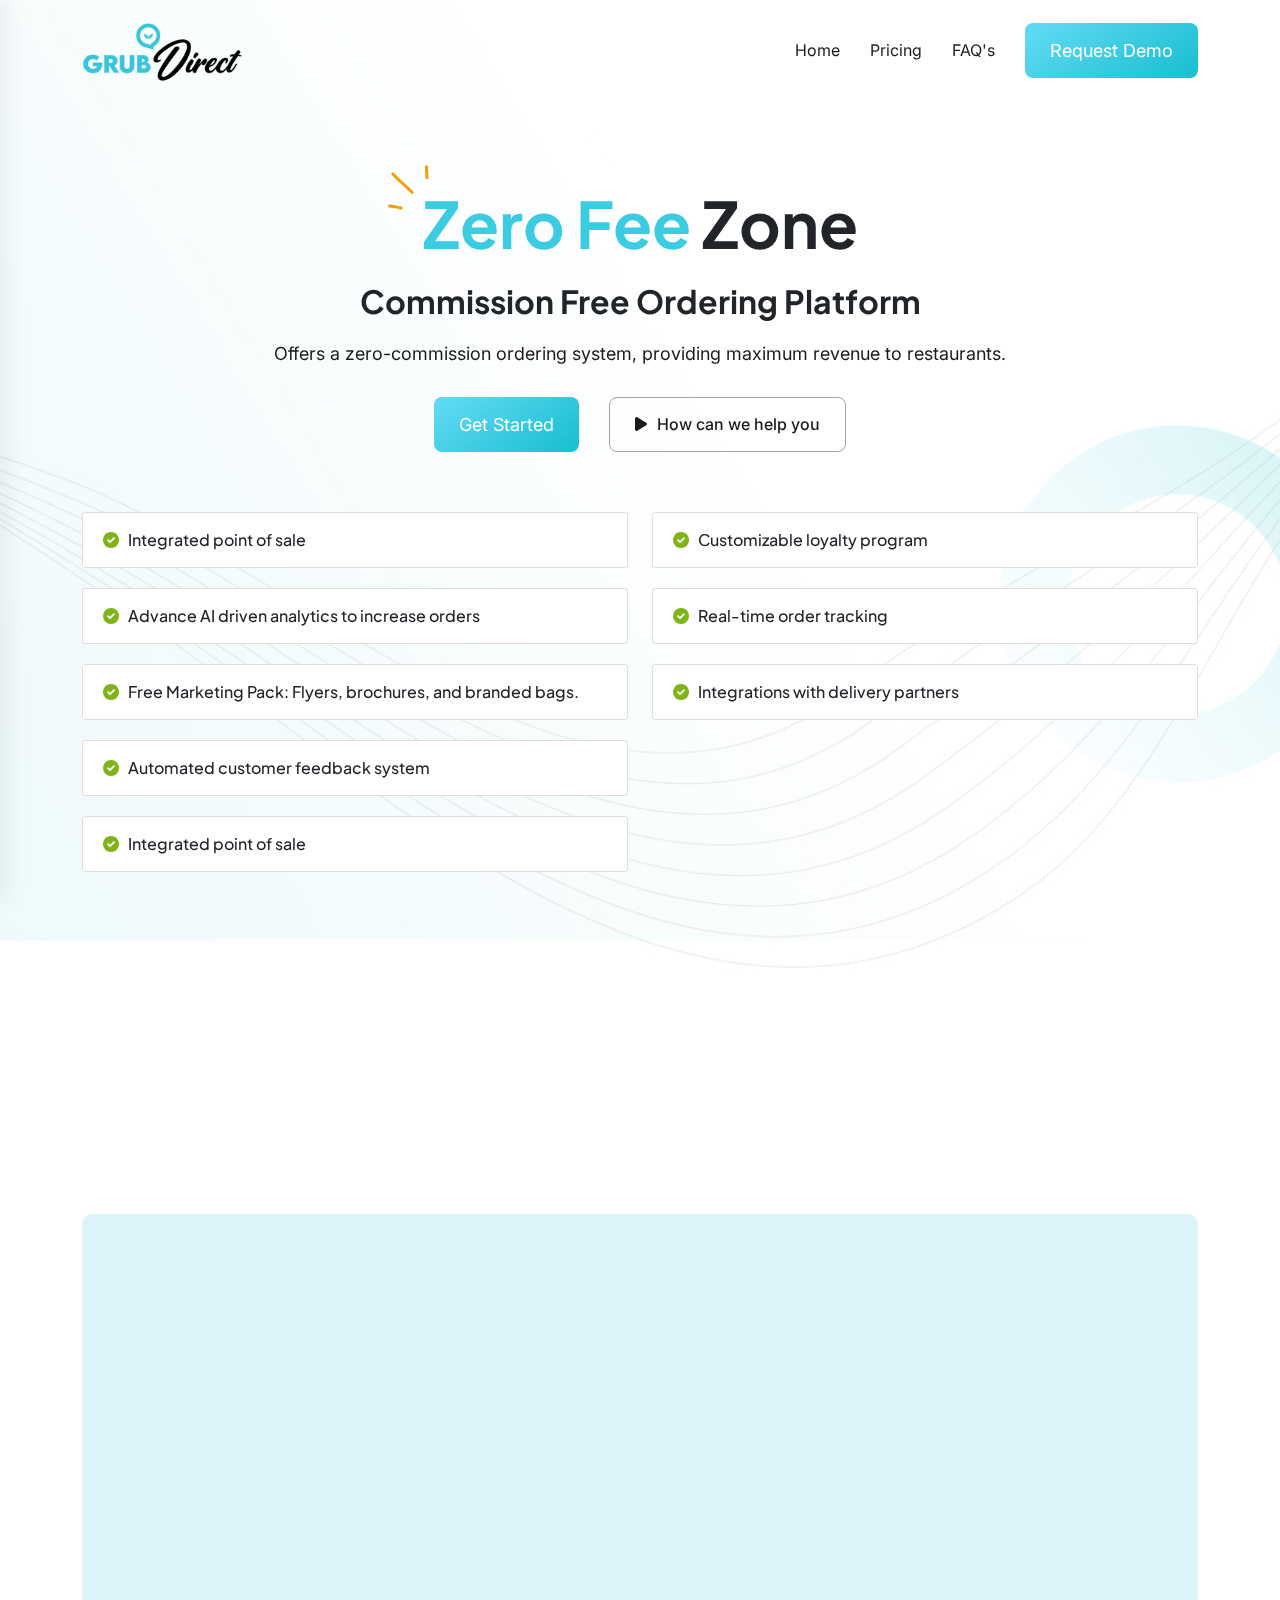
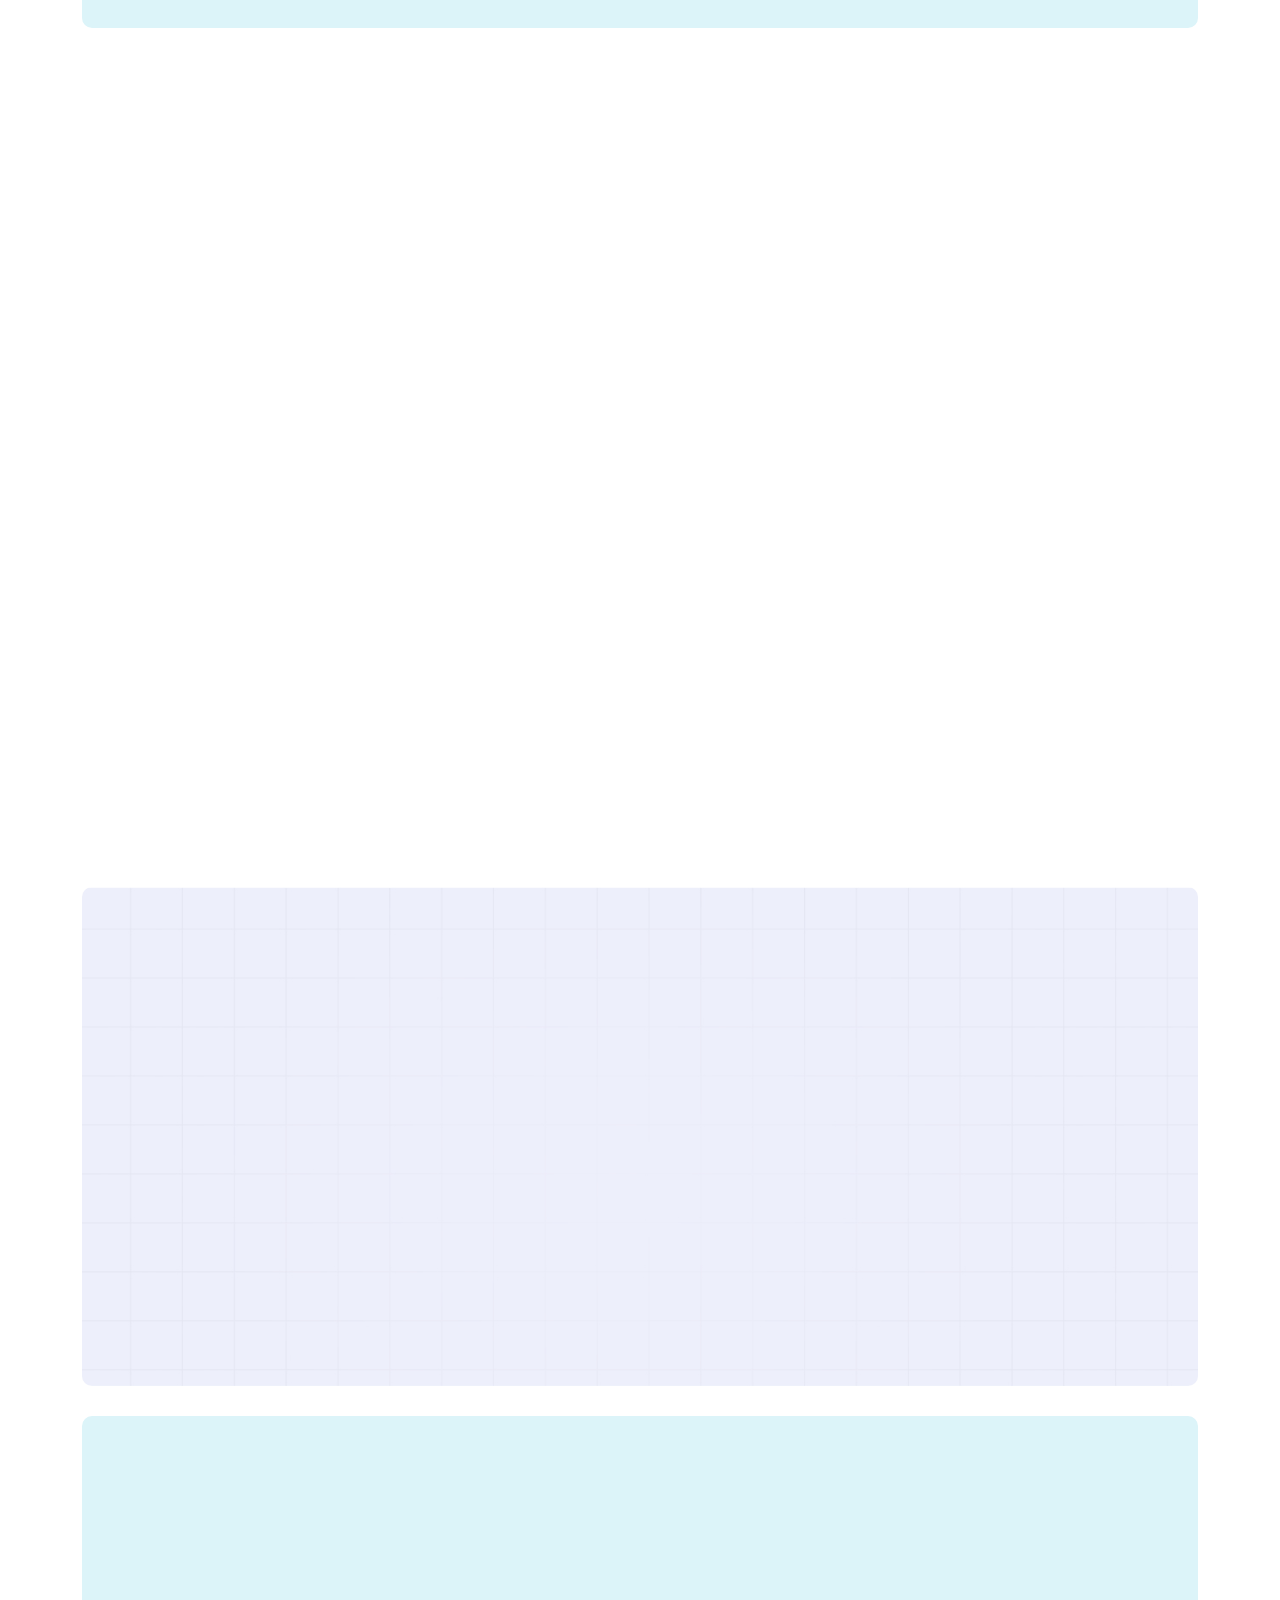
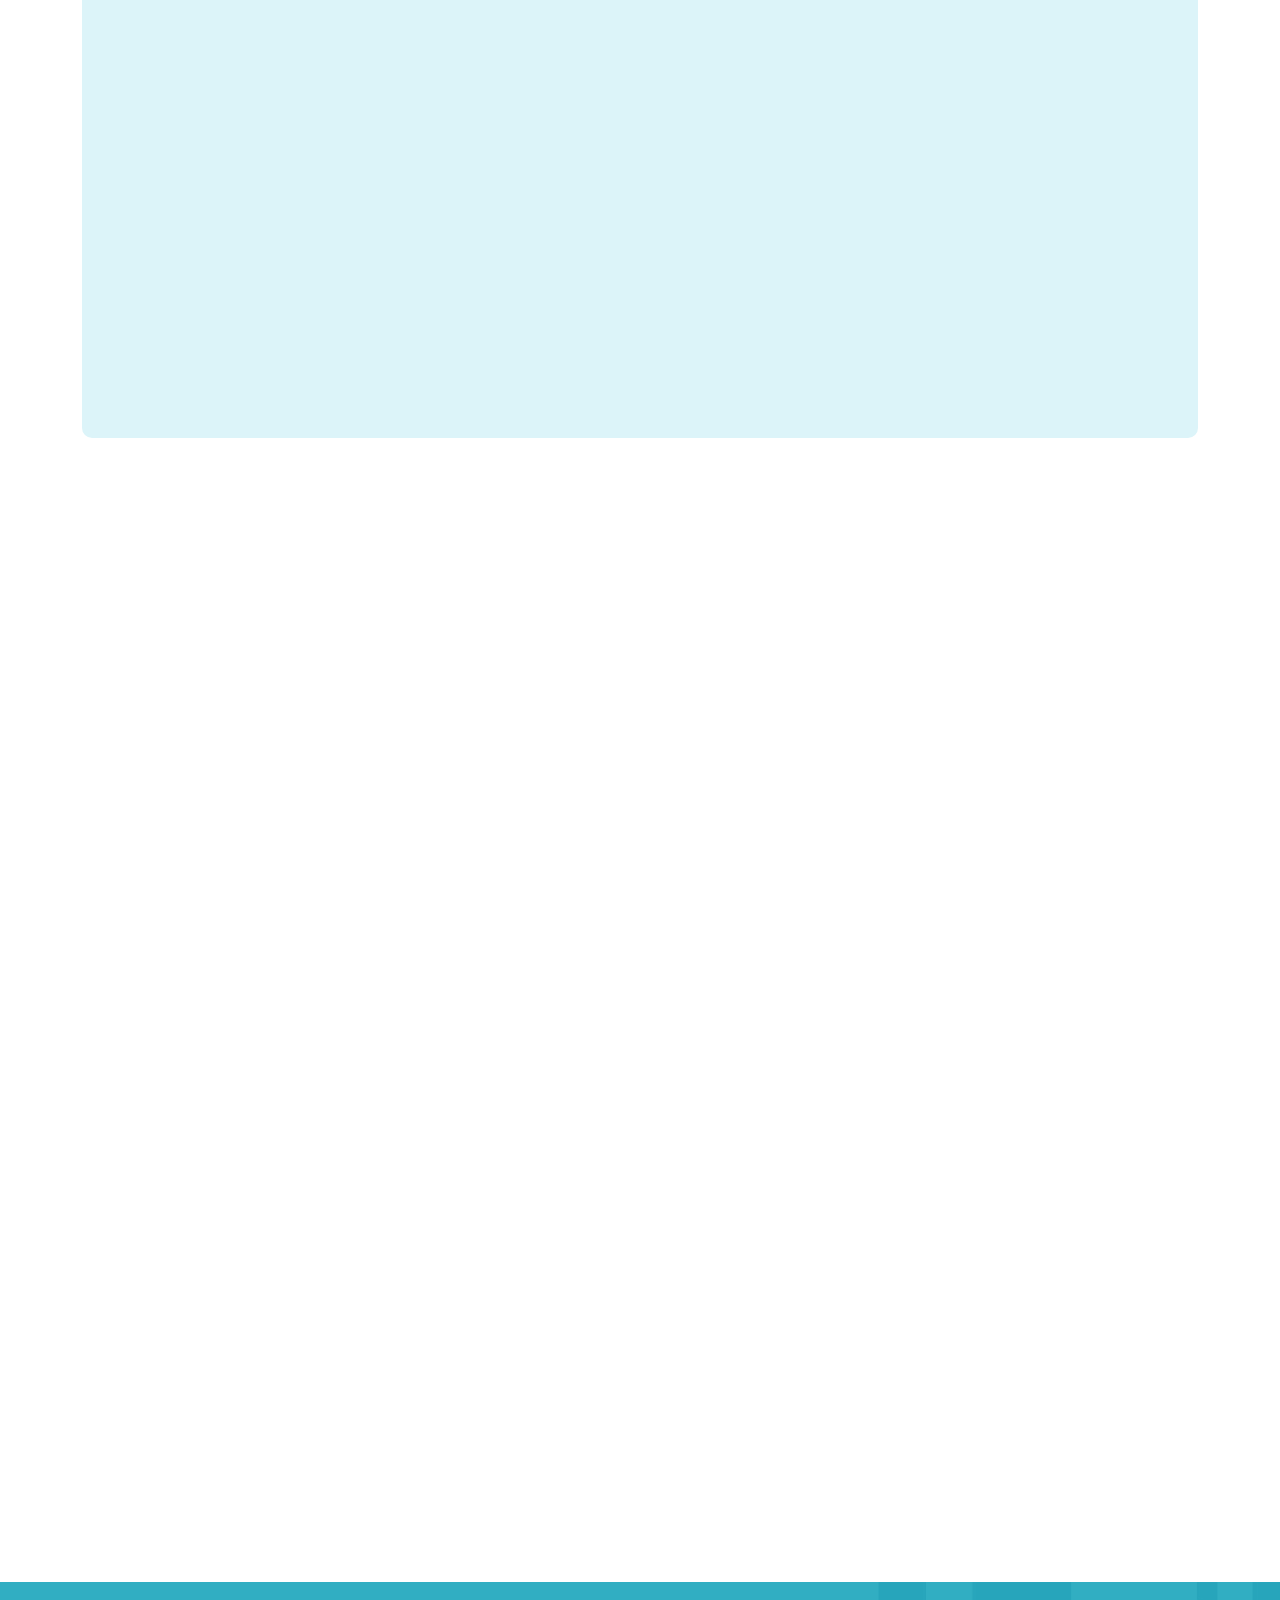
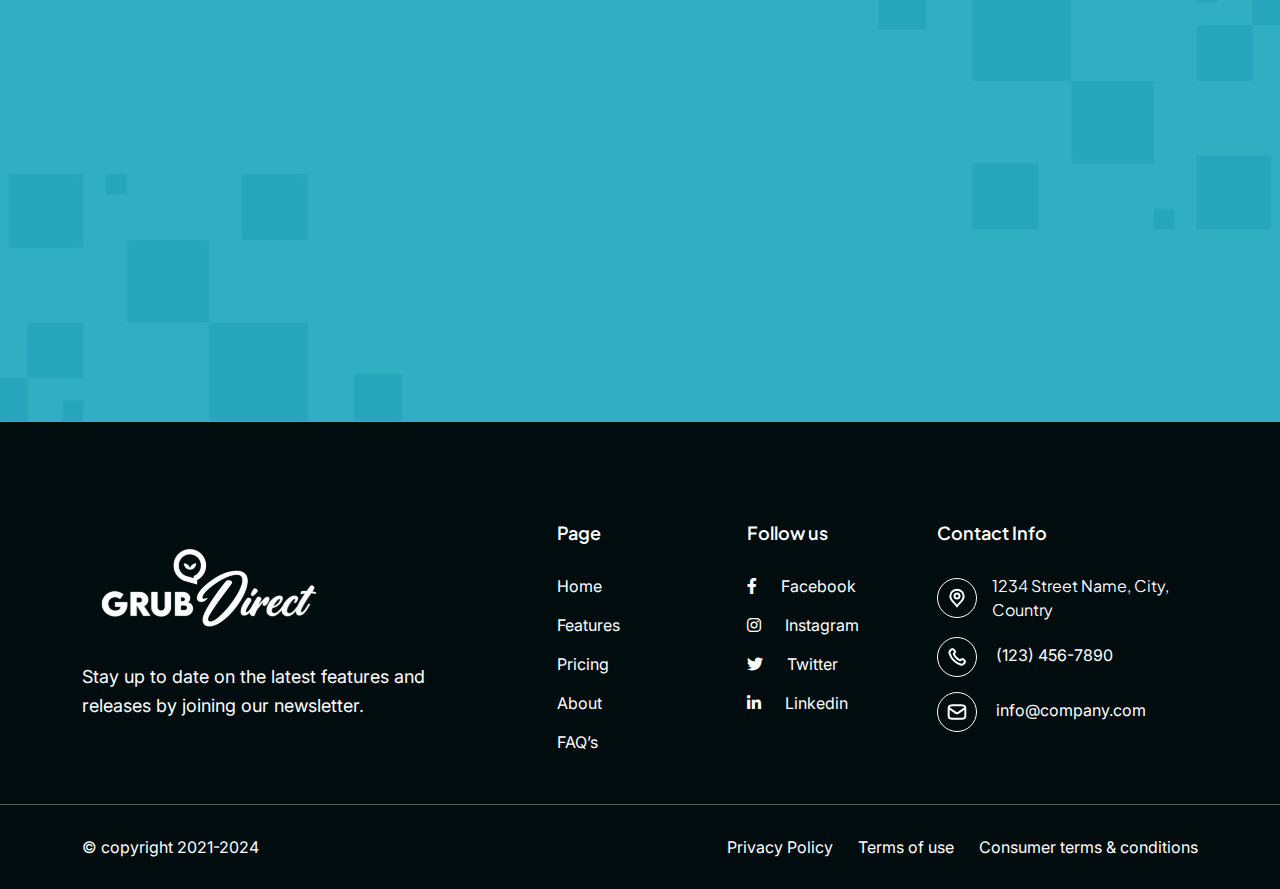
==== commit 4e1f1e8e: "initial" ====
--- a/index.html
+++ b/index.html
@@ -17,6 +17,7 @@
 <body>
 
 
+  
   <!-- header -->
   <header class="header-area">
     <div class="container">
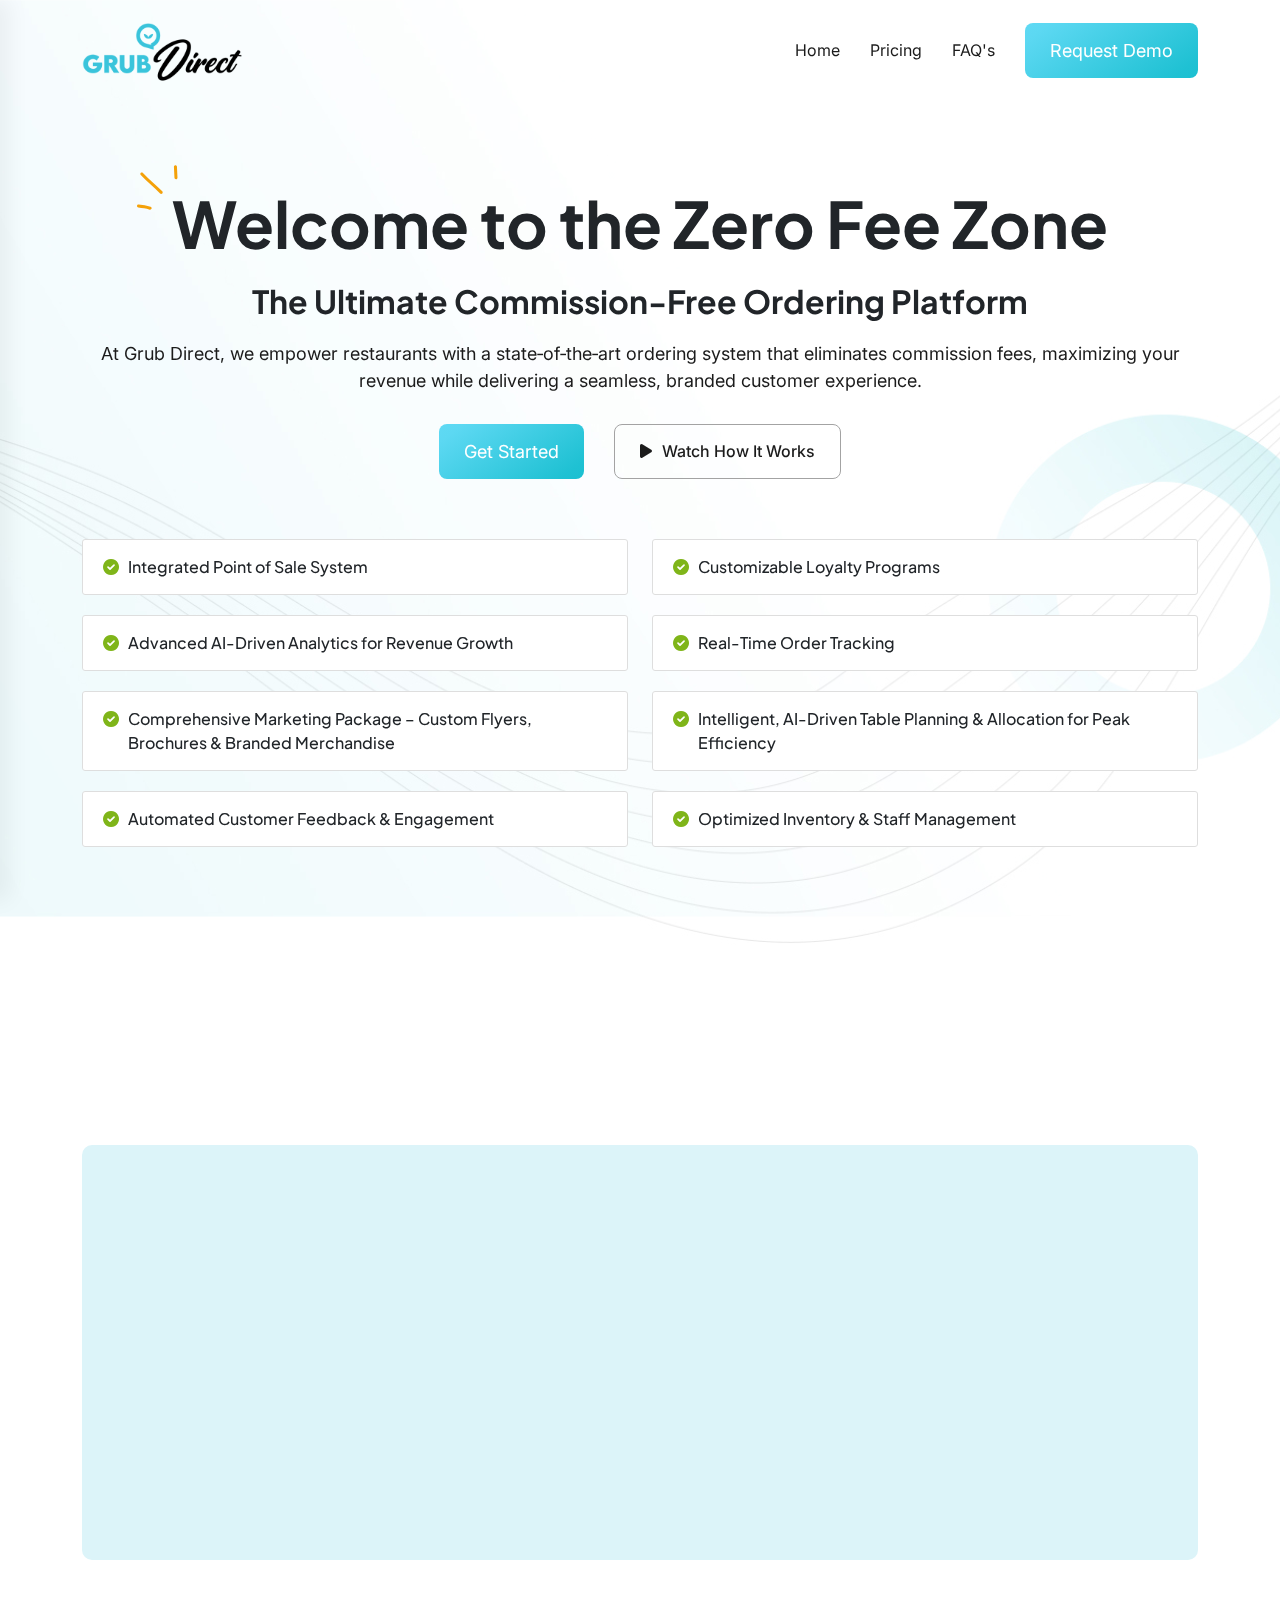
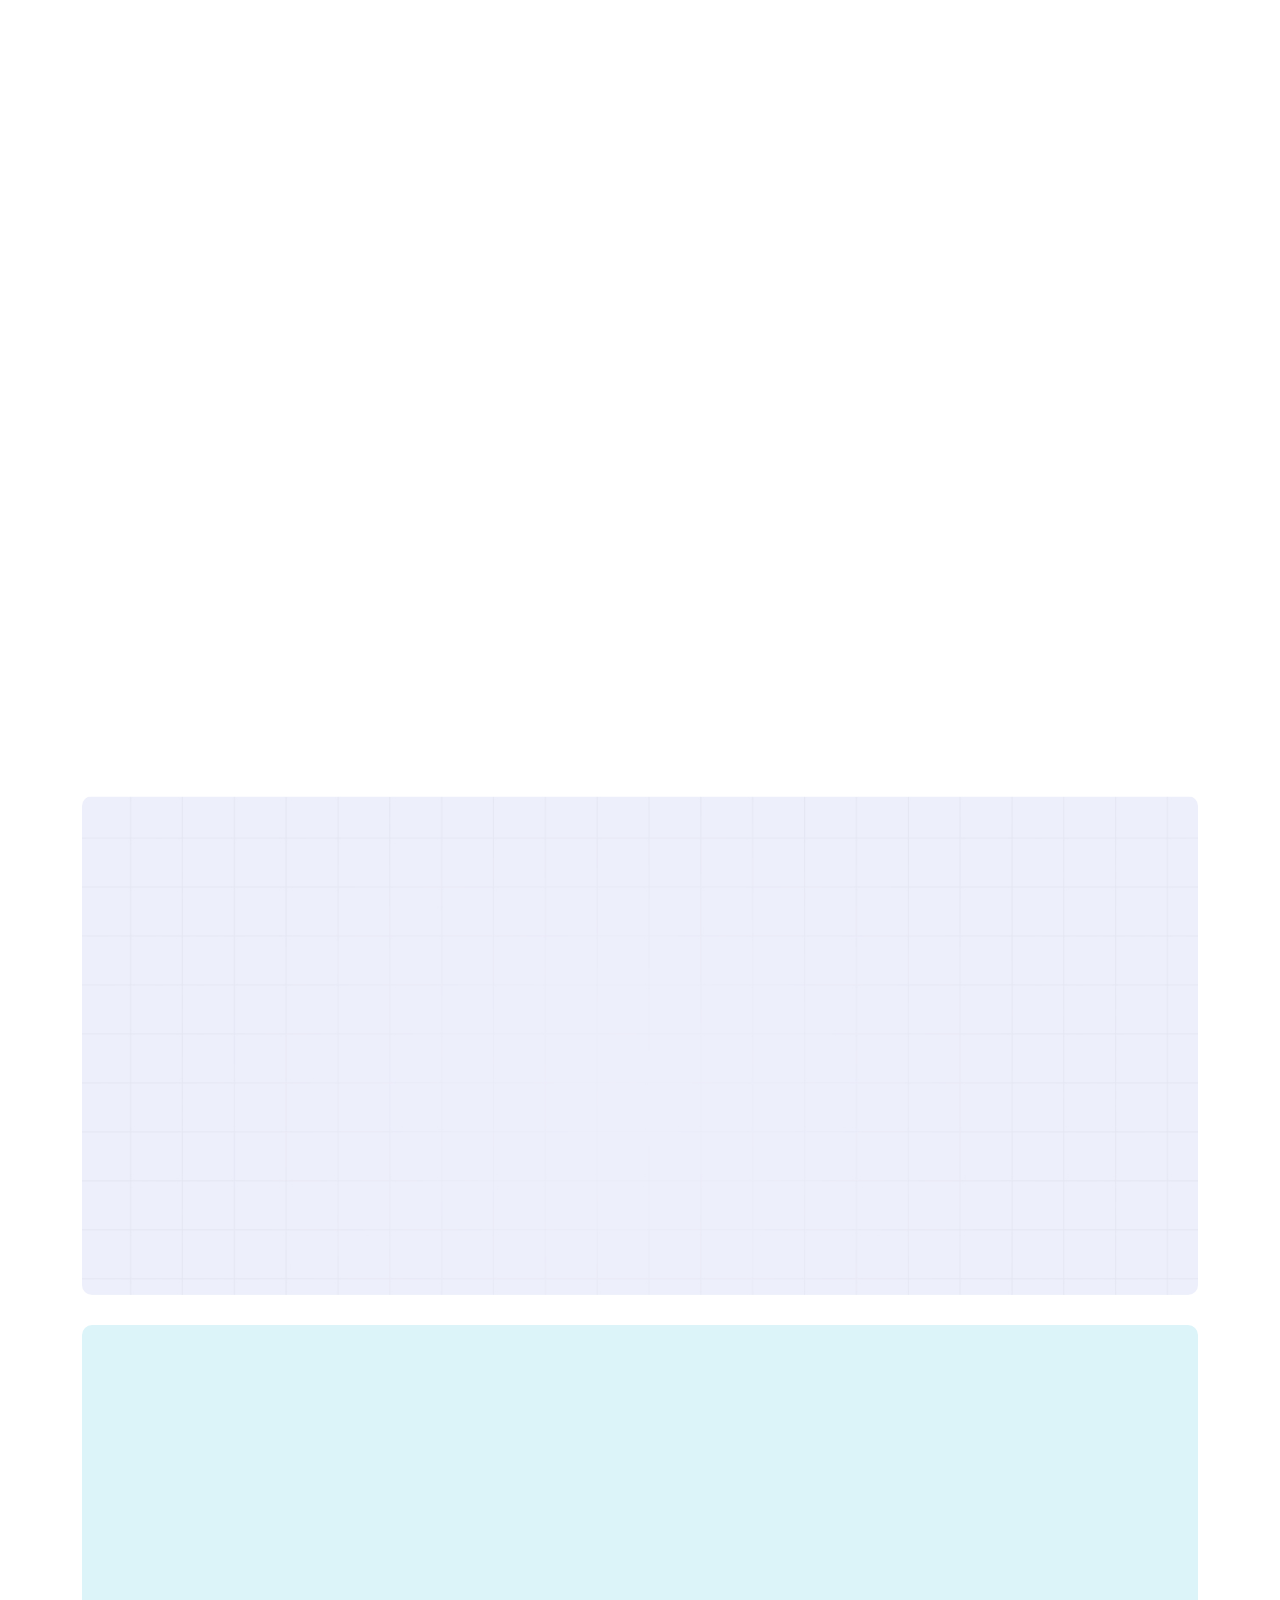
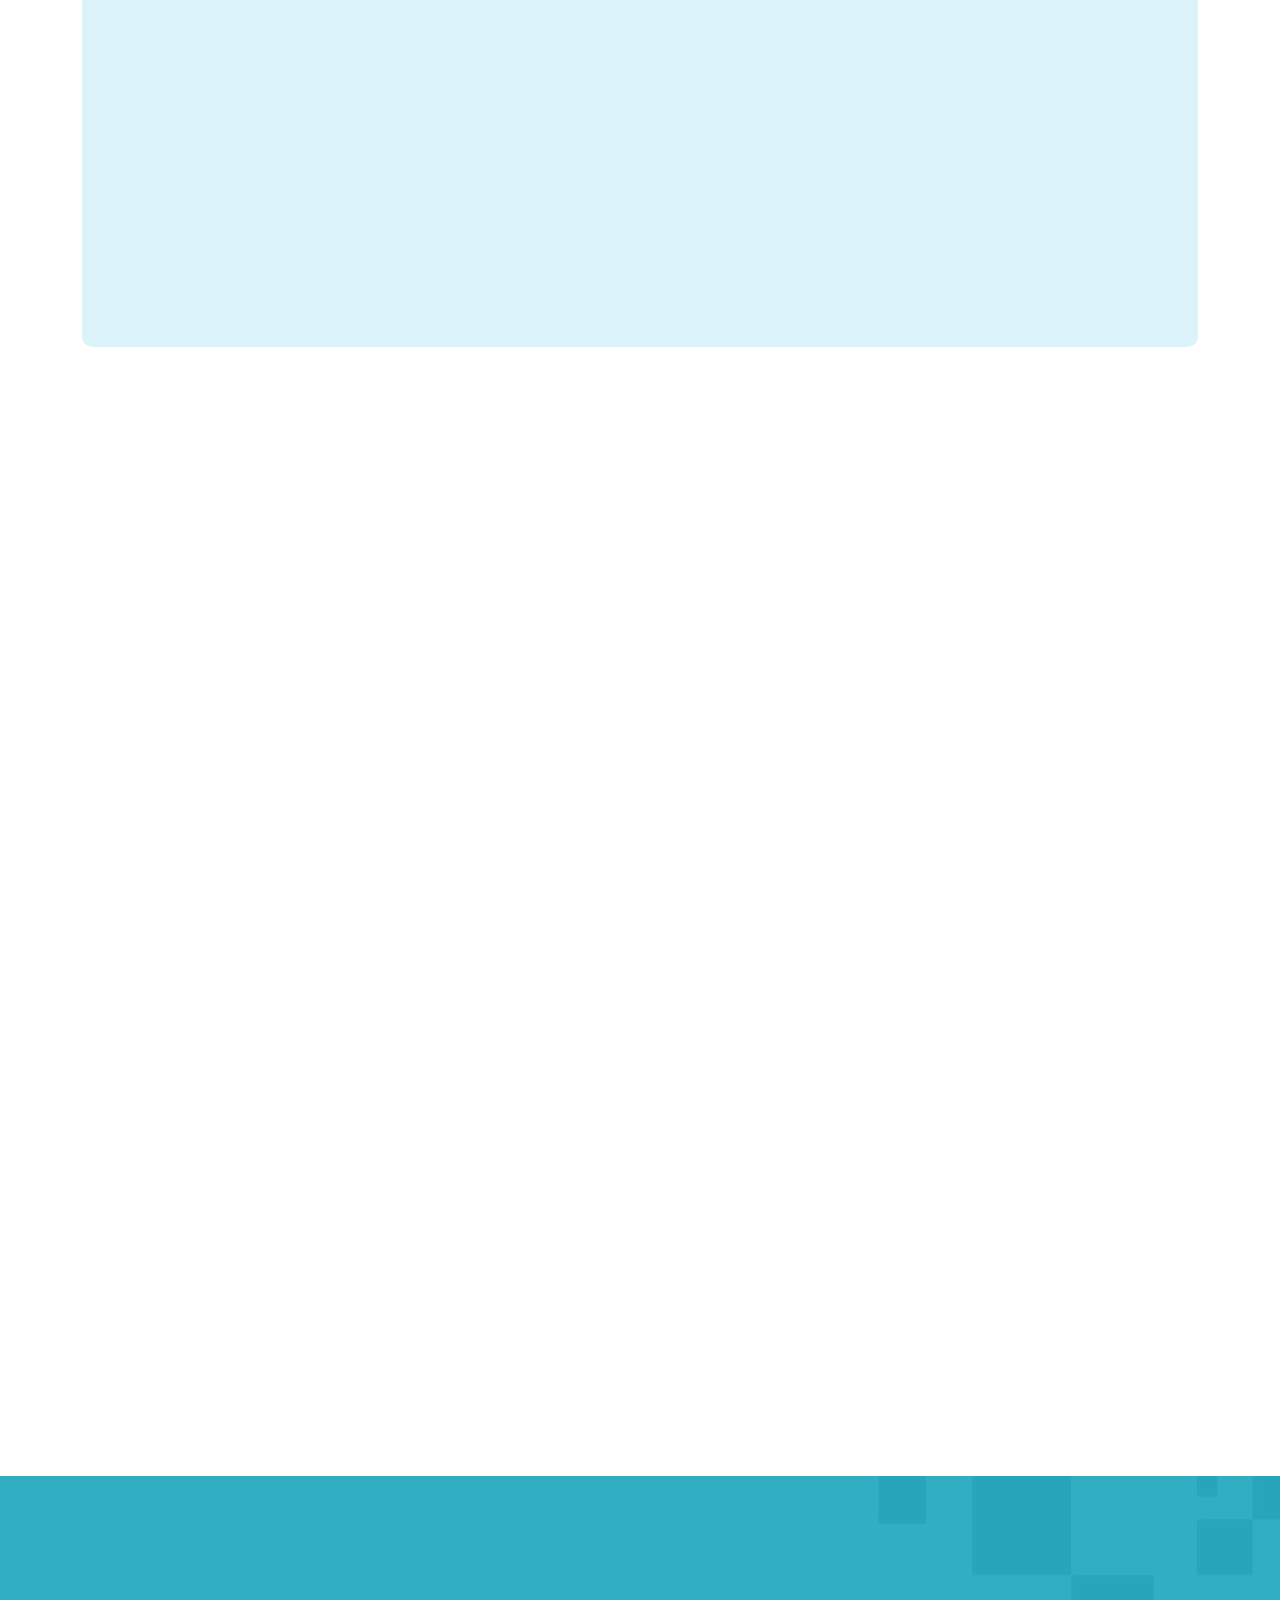
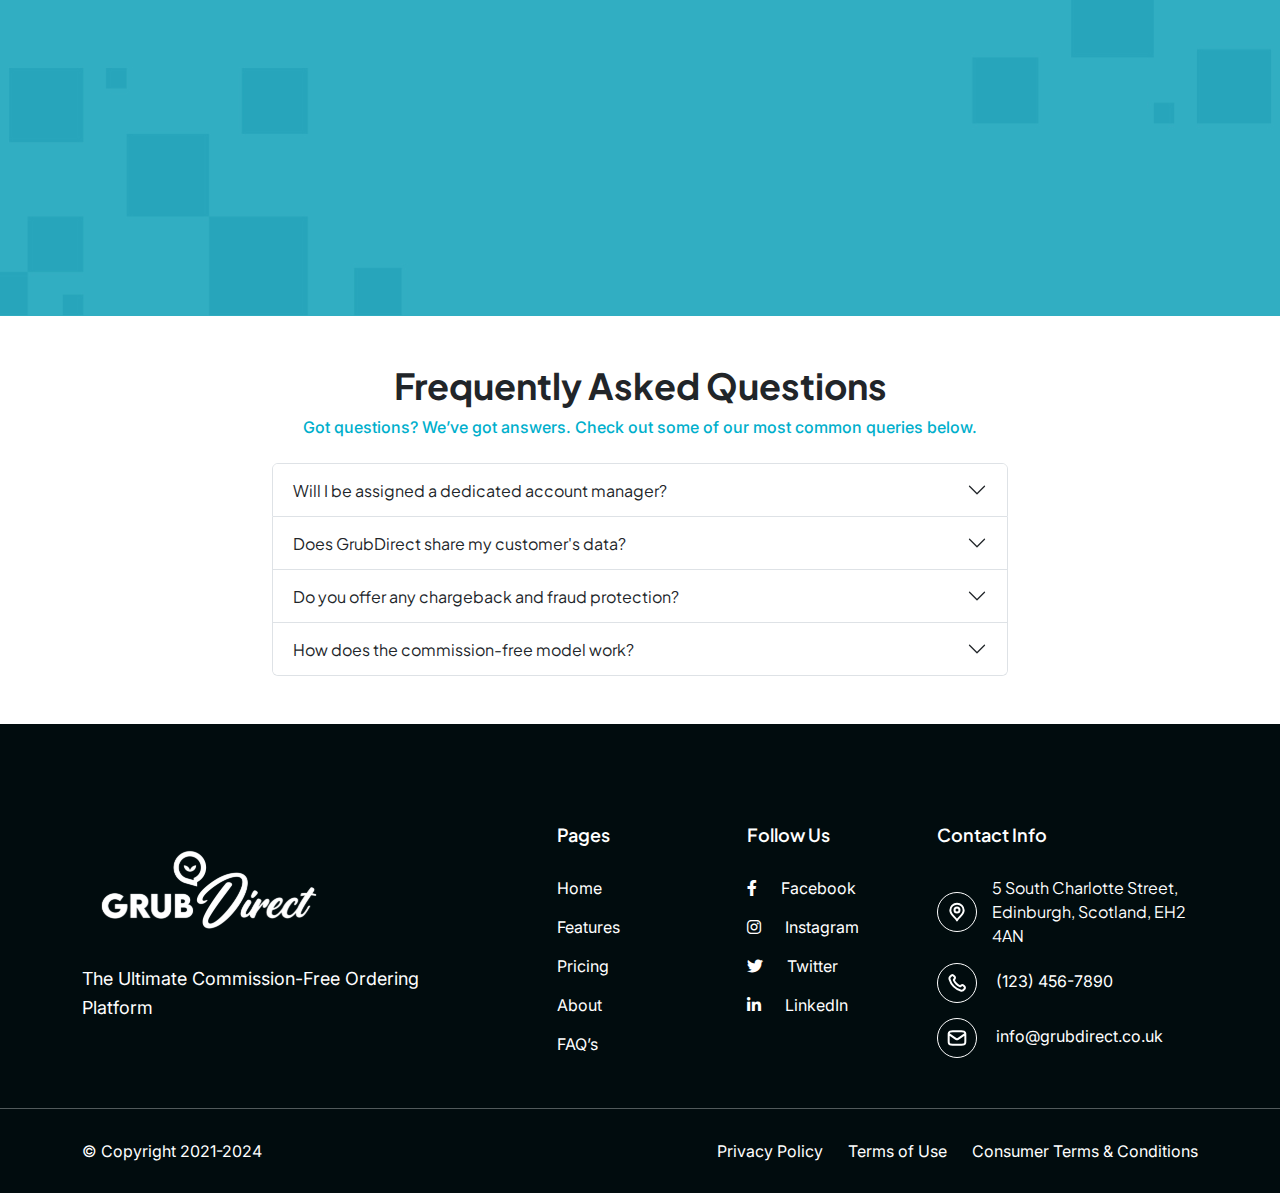
==== commit 0da52711: "updates" ====
--- a/index.html
+++ b/index.html
@@ -1,43 +1,39 @@
 <!DOCTYPE html>
 <html lang="en">
-
 <head>
   <meta charset="UTF-8">
   <meta name="viewport" content="width=device-width, initial-scale=1.0">
   <title>Grub Direct</title>
 
+  <!-- CSS -->
   <link href="https://cdnjs.cloudflare.com/ajax/libs/bootstrap/5.3.0/css/bootstrap.min.css" rel="stylesheet">
   <link href="https://cdnjs.cloudflare.com/ajax/libs/font-awesome/6.0.0-beta3/css/all.min.css" rel="stylesheet">
   <link href="assets/css/aos.css" rel="stylesheet">
-
   <link rel="stylesheet" href="assets/css/main.css">
   <link rel="stylesheet" href="assets/css/responsive.css">
 </head>
-
 <body>
 
-
-  
-  <!-- header -->
+  <!-- Header -->
   <header class="header-area">
     <div class="container">
       <div class="row align-items-center">
         <div class="col-xl-4 col-5">
           <div class="site-logo">
             <a href="index.html">
-              <img src="assets/images/logo.svg" alt="grubdirect">
+              <img src="assets/images/logo.svg" alt="Grub Direct">
             </a>
           </div>
         </div>
         <div class="col-xl-8 col-7">
-          <div class="main-navigation">
+          <nav class="main-navigation">
             <ul>
               <li><a href="#">Home</a></li>
-              <li><a href="#">Pricing</a></li>
-              <li><a href="#">FAQ's</a></li>
+              <li><a href="#pricing">Pricing</a></li>
+              <li><a href="#faqs">FAQ's</a></li>
             </ul>
             <a href="#" class="primary-btn">Request Demo</a>
-          </div>
+          </nav>
           <div class="menu-trigger-wrap">
             <div class="menu-trigger">
               <i class="fas fa-bars"></i>
@@ -49,84 +45,90 @@
     </div>
   </header>
 
-  <!-- header offcanvas  -->
+  <!-- Offcanvas Menu (Mobile) -->
   <div class="offcanvas-wraper">
     <div class="container">
       <div class="row">
         <div class="col-lg-12">
           <ul class="offcanvas-menu navbar-nav">
             <li class="nav-item active"><a class="nav-link" href="#">Home</a></li>
-            <li class="nav-item"><a class="nav-link" href="#nft">Pricing</a></li>
-            <li class="nav-item"><a class="nav-link" href="#ecosystem">FAQ's</a></li>
+            <li class="nav-item"><a class="nav-link" href="#pricing">Pricing</a></li>
+            <li class="nav-item"><a class="nav-link" href="#faqs">FAQ's</a></li>
           </ul>
-          <ul class="header-btns">
-            <li><a class="primary-btn astro-play" href="#">AstroPlay <i class="fas fa-angle-right"></i></a></li>
-          </ul>
         </div>
       </div>
     </div>
   </div>
 
-  <!-- hero -->
+  <!-- Hero Section -->
   <section class="hero-area">
     <div class="container">
       <div class="row">
-        <div class="col-xl-12 ">
+        <div class="col-xl-12">
           <div class="hero-content">
             <div class="hero-top text-center">
-              <h1 data-aos="fade-down"><img src="assets/images/sparkles.svg" alt=""><span>Zero Fee</span> Zone</h1>
-              <h3 data-aos="fade-down" data-aos-delay="50">Commission Free Ordering Platform</h3>
-              <p data-aos="fade-down" data-aos-delay="100">Offers a zero-commission ordering system, providing maximum
-                revenue to restaurants.</p>
+              <h1 data-aos="fade-down">
+                <img src="assets/images/sparkles.svg" alt="">
+                Welcome to the Zero Fee Zone
+              </h1>
+              <h3 data-aos="fade-down" data-aos-delay="50">
+                The Ultimate Commission-Free Ordering Platform
+              </h3>
+              <p data-aos="fade-down" data-aos-delay="100">
+                At Grub Direct, we empower restaurants with a state‑of‑the‑art ordering system that eliminates commission fees, maximizing your revenue while delivering a seamless, branded customer experience.
+              </p>
               <div class="her-buttons" data-aos="fade-down" data-aos-delay="150">
                 <a href="#" class="primary-btn">Get Started</a>
-                <a href="https://www.grubdirect.co.uk/assets/video1.805babb3.mp4" target="_blank"
-                  class="secondary-btn"><i class="fas fa-play"></i> How can we help you</a>
-              </div>
-            </div>
-
+                <a href="https://www.grubdirect.co.uk/assets/video1.805babb3.mp4" target="_blank" class="secondary-btn">
+                  <i class="fas fa-play"></i> Watch How It Works
+                </a>
+              </div>
+            </div>
             <div class="hero-list-items">
               <div class="row">
+                <!-- Left Column: 4 Items -->
                 <div class="col-xl-6">
                   <div class="list-items" data-aos="fade-in">
                     <ul>
-                      <li><i class="fas fa-check-circle"></i> Integrated point of sale</li>
-                      <li><i class="fas fa-check-circle"></i> Advance AI driven analytics to increase orders</li>
-                      <li><i class="fas fa-check-circle"></i> Free Marketing Pack: Flyers, brochures, and branded bags.
+                      <li><i class="fas fa-check-circle"></i> Integrated Point of Sale System</li>
+                      <li><i class="fas fa-check-circle"></i> Advanced AI-Driven Analytics for Revenue Growth</li>
+                      <li>
+                        <i class="fas fa-check-circle"></i> Comprehensive Marketing Package – Custom Flyers, Brochures &amp; Branded Merchandise
                       </li>
-                      <li><i class="fas fa-check-circle"></i> Automated customer feedback system</li>
-                      <li><i class="fas fa-check-circle"></i> Integrated point of sale</li>
+                      <li><i class="fas fa-check-circle"></i> Automated Customer Feedback &amp; Engagement</li>
                     </ul>
                   </div>
                 </div>
+                <!-- Right Column: 4 Items -->
                 <div class="col-xl-6">
                   <div class="list-items" data-aos="fade-in" data-aos-delay="100">
                     <ul>
-                      <li><i class="fas fa-check-circle"></i> Customizable loyalty program</li>
-                      <li><i class="fas fa-check-circle"></i> Real-time order tracking</li>
-                      <li><i class="fas fa-check-circle"></i> Integrations with delivery partners
+                      <li><i class="fas fa-check-circle"></i> Customizable Loyalty Programs</li>
+                      <li><i class="fas fa-check-circle"></i> Real-Time Order Tracking</li>
+                      <li>
+                        <i class="fas fa-check-circle"></i> Intelligent, AI-Driven Table Planning &amp; Allocation for Peak Efficiency
                       </li>
+                      <li><i class="fas fa-check-circle"></i> Optimized Inventory &amp; Staff Management</li>
                     </ul>
                   </div>
                 </div>
               </div>
-            </div>
-          </div>
+            </div> <!-- /.hero-list-items -->
+          </div> <!-- /.hero-content -->
         </div>
       </div>
     </div>
   </section>
 
-  <!-- product-section -->
+  <!-- Product Section -->
   <section class="product-section">
     <div class="container">
       <div class="row">
         <div class="col-xl-12">
           <div class="section-title" data-aos="fade-in">
-            <p>Our Best Product</p>
-            <h2>How our platform process <br> easy to use?</h2>
-          </div>
-
+            <p>Our Innovative Solutions</p>
+            <h2>Transforming Restaurant Operations with Ease &amp; Efficiency</h2>
+          </div>
           <div class="product-featured-sections">
             <div class="featured-product-item product-item-one">
               <div class="row align-items-center justify-content-between">
@@ -142,8 +144,9 @@
                     <div class="mobile-thumb">
                       <img src="assets/images/products/1.svg" alt="">
                     </div>
-                    <p>A fully customizable website and app that reflects each restaurant’s brand identity.</p>
-                    <a href="#" class="inline-btn">Get Started</a>
+                    <p>
+                      Empower your restaurant with a fully customizable website and mobile app that reflects your unique brand identity while driving direct orders.
+                    </p>
                   </div>
                 </div>
               </div>
@@ -159,9 +162,9 @@
                     <div class="mobile-thumb">
                       <img src="assets/images/products/2.svg" alt="">
                     </div>
-                    <p>A seamless, integrated POS for both dine-in and takeout, designed to handle orders from various
-                      channels effortlessly.</p>
-                    <a href="#" class="inline-btn">Get Started</a>
+                    <p>
+                      Streamline operations with our all‑in‑one POS solution, designed for both dine‑in and takeout. Manage orders seamlessly across channels.
+                    </p>
                   </div>
                 </div>
               </div>
@@ -174,16 +177,16 @@
                     <div class="mobile-thumb">
                       <img src="assets/images/products/3.svg" alt="">
                     </div>
-                    <p> AI-powered insights to drive sales, identify trends, and suggest promotions.</p>
-                    <a href="#" class="inline-btn">Get Started</a>
+                    <p>
+                      Leverage cutting‑edge AI to unlock actionable insights, optimize promotions, and boost sales with real‑time analytics.
+                    </p>
                   </div>
                 </div>
               </div>
             </div>
 
             <div class="product-featured-sections">
-              <div class="featured-product-item product-item-four"
-                style="background-image: url(assets/images/product-bg.jpg);">
+              <div class="featured-product-item product-item-four" style="background-image: url(assets/images/product-bg.jpg);">
                 <div class="row align-items-center justify-content-between">
                   <div class="col-xl-5 col-lg-6 desktop-col" data-aos="fade-down">
                     <div class="featured-product-image">
@@ -193,19 +196,19 @@
                   <div class="col-xl-5 col-lg-6">
                     <div class="featured-product-content" data-aos="fade-down" data-aos-delay="100">
                       <h6>MarketingMate</h6>
-                      <h3>Free Marketing Pack</h3>
+                      <h3>Comprehensive Marketing Package</h3>
                       <div class="mobile-thumb">
                         <img src="assets/images/products/4.svg" alt="">
                       </div>
-                      <p>Includes flyers, brochures, and branded bags to help restaurants promote their services
-                        effectively.</p>
-                      <a href="#" class="inline-btn">Get Started</a>
+                      <p>
+                        Enhance your restaurant’s presence with professionally designed marketing materials, including flyers, brochures, and branded merchandise.
+                      </p>
                     </div>
                   </div>
                 </div>
               </div>
             </div>
-            <div class="product-featured-sections">
+                <div class="product-featured-sections">
               <div class="featured-product-item product-item-five">
                 <div class="row align-items-center justify-content-between">
                   <div class="col-xl-8 col-lg-7 order-lg-2 desktop-col" data-aos="fade-down" data-aos-delay="100">
@@ -239,7 +242,7 @@
                       </div>
                       <div class="range-total">
                         <div class="total">
-                          <p>Total approximate savings</p>
+                          <p>Weekly Savings</p>
                           <h4 class="price">£<span id="savings">0</span></h4>
                         </div>
                         <div class="commission">
@@ -252,7 +255,6 @@
                   </div>
                   <div class="col-xl-4 col-lg-5 order-lg-1">
                     <div class="featured-product-content" data-aos="fade-down">
-                      <h6>Table Master</h6>
                       <h3>How much would you save?</h3>
                       <div class="mobile-thumb">
                         <div class="range-calculator">
@@ -285,7 +287,7 @@
                           </div>
                           <div class="range-total">
                             <div class="total">
-                              <p>Total approximate savings</p>
+                              <p>Weekly Savings</p>
                               <h4 class="price">£<span id="mbl-savings">0</span></h4>
                             </div>
                             <div class="commission">
@@ -296,181 +298,88 @@
                           </div>
                         </div>
                       </div>
-                      <a href="#" class="inline-btn">Get Started</a>
                     </div>
                   </div>
                 </div>
               </div>
-            </div>
-          </div>
-        </div>
-      </div>
+          </div>
+        </div>
+      </div>
+    </div>
   </section>
 
-
-  <section class="pricing-section">
+  <!-- Pricing Section (Two Columns) -->
+  <section class="pricing-section" id="pricing">
     <div class="container">
       <div class="row">
         <div class="col-xl-12">
           <div class="section-title" data-aos="fade-down">
-            <h2>Our pricing is flexible</h2>
-            <p>Designed to suit businesses of all sizes. Get in touch with us today, and <br> we’ll create a plan that
-              fits
-              your goals perfectly.</p>
-          </div>
-        </div>
-      </div>
-
+            <h2>Flexible Pricing Designed for Your Success</h2>
+            <p>
+              Select the solution that aligns perfectly with your business model. Benefit from a three‑month free setup period and competitive weekly pricing that scales with your growth.
+            </p>
+          </div>
+        </div>
+      </div>
       <div class="row gy-4">
-        <div class="col-lg-4 col-md-6">
-          <div class="pricing-box free" data-aos="fade-down">
+        <!-- Online Ordering Pricing Box -->
+        <div class="col-lg-6">
+          <div class="pricing-box online-ordering" data-aos="fade-down">
             <div class="pricing-top">
-              <h6 class="free">Free</h6>
-              <h2>00€ <span>/ month</span></h2>
-              <a href="#" class="primary-btn">Get Started</a>
+              <h6>Online Ordering</h6>
+              <h2>£10 <span>per week</span></h2>
+              <p>Try for free for first 3 months</p>
             </div>
             <div class="pricing-bottom">
               <ul>
-                <li><img src="assets/images/check.svg" alt=""> Integrated point of sale</li>
-                <li><img src="assets/images/check.svg" alt=""> Advance AI driven analytics</li>
-                <li><img src="assets/images/check.svg" alt=""> Free Marketing Pack</li>
-                <li><img src="assets/images/check.svg" alt=""> Customer feedback system</li>
-                <li><img src="assets/images/check.svg" alt=""> Real-time order tracking</li>
-                <li><img src="assets/images/check.svg" alt=""> Integrations with delivery</li>
+                <li><i class="fas fa-check-circle"></i> Commission-Free Digital Experience</li>
+                <li><i class="fas fa-check-circle"></i> Seamless Website &amp; App Integration</li>
+                <li><i class="fas fa-check-circle"></i> Real-Time Insights</li>
+                <li><i class="fas fa-check-circle"></i> Effortless Setup</li>
+                <li><i class="fas fa-check-circle"></i> Cost-Effective Solution</li>
               </ul>
             </div>
           </div>
         </div>
-        <div class="col-lg-4 col-md-6">
-          <div class="pricing-box professional" data-aos="fade-down" data-aos-delay="50">
+        <!-- Full POS Pricing Box -->
+        <div class="col-lg-6">
+          <div class="pricing-box full-pos" data-aos="fade-down" data-aos-delay="50">
             <div class="pricing-top">
-              <h6>Professional</h6>
-              <h2>00€ <span>/ month</span></h2>
-              <a href="#" class="primary-btn">Get Started</a>
+              <h6>Full POS</h6>
+              <h2>£25 <span>per week</span></h2>
+              <p>Try for free for first 3 months</p>
             </div>
             <div class="pricing-bottom">
               <ul>
-                <li><img src="assets/images/check.svg" alt=""> Integrated point of sale</li>
-                <li><img src="assets/images/check.svg" alt=""> Advance AI driven analytics</li>
-                <li><img src="assets/images/check.svg" alt=""> Free Marketing Pack</li>
-                <li><img src="assets/images/check.svg" alt=""> Customer feedback system</li>
-                <li><img src="assets/images/check.svg" alt=""> Real-time order tracking</li>
-                <li><img src="assets/images/check.svg" alt=""> Integrations with delivery</li>
+                <li><i class="fas fa-check-circle"></i> Integrated, All-In-One Point of Sale System</li>
+                <li><i class="fas fa-check-circle"></i> Cutting-Edge Marketing &amp; Operational Tools</li>
+                <li><i class="fas fa-check-circle"></i> Seamless Multi-Channel Integration: Online, Phone, &amp; Dine-In</li>
+                <li><i class="fas fa-check-circle"></i> Intelligent, AI-Driven Table Planning &amp; Allocation</li>
+                <li><i class="fas fa-check-circle"></i> Streamlined Digital Waiter Pads</li>
+                <li><i class="fas fa-check-circle"></i> Multi shop support</li>
+
               </ul>
             </div>
           </div>
         </div>
-        <div class="col-lg-4 col-md-6">
-          <div class="pricing-box custom-made" data-aos="fade-down" data-aos-delay="100">
-            <div class="pricing-top">
-              <h6>Custom Made</h6>
-              <h2>00€ <span>/ month</span></h2>
-              <a href="#" class="primary-btn">Get Started</a>
-            </div>
-            <div class="pricing-bottom">
-              <ul>
-                <li><img src="assets/images/check.svg" alt=""> Integrated point of sale</li>
-                <li><img src="assets/images/check.svg" alt=""> Advance AI driven analytics</li>
-                <li><img src="assets/images/check.svg" alt=""> Free Marketing Pack</li>
-                <li><img src="assets/images/check.svg" alt=""> Customer feedback system</li>
-                <li><img src="assets/images/check.svg" alt=""> Real-time order tracking</li>
-                <li><img src="assets/images/check.svg" alt=""> Integrations with delivery</li>
-              </ul>
-            </div>
-          </div>
-        </div>
       </div>
     </div>
   </section>
 
-  <!-- <section class="get-in-touch">
-    <div class="container">
-      <div class="row">
-        <div class="col-xl-12">
-          <div class="get-in-touch-content">
-            <h2>Get in Touch</h2>
-            <form action="">
-              <div class="row">
-                <div class="col-lg-6">
-                  <div class="form-group">
-                    <input type="text" placeholder="First Name">
-                  </div>
-                </div>
-                <div class="col-lg-6">
-                  <div class="form-group">
-                    <input type="text" placeholder="Last Name">
-                  </div>
-                </div>
-                <div class="col-lg-6">
-                  <div class="form-group">
-                    <input type="tel" placeholder="Phone Number">
-                  </div>
-                </div>
-                <div class="col-lg-6">
-                  <div class="form-group">
-                    <input type="email" placeholder="Email">
-                  </div>
-                </div>
-                <div class="col-xl-12">
-                  <div class="form-group">
-                    <select name="" id="">
-                      <option value="Restaurant Name">Restaurant Name</option>
-                      <option value="KFC">KFC</option>
-                      <option value="Pizzahut">Pizzahut</option>
-                      <option value="Dominos">Dominos</option>
-                    </select>
-                  </div>
-                </div>
-                <div class="col-xl-12">
-                  <div class="form-group">
-                    <textarea name="" id="" placeholder="Write your message here"></textarea>
-                  </div>
-                </div>
-              </div>
-
-              <div class="row">
-                <div class="col-xl-8">
-                  <div class="contact-items">
-                    <div class="contact-item">
-                      <img src="assets/images/phone.svg" alt="">
-                      <div class="contact-item-content">
-                        <h4>Phone Number</h4>
-                        <p><a href="tel:(123) 456-7890">(123) 456-7890</a></p>
-                      </div>
-                    </div>
-                    <div class="contact-item">
-                      <img src="assets/images/envelope.svg" alt="">
-                      <div class="contact-item-content">
-                        <h4>Email address</h4>
-                        <p><a href="mailto:info@company.com">info@company.com</a></p>
-                      </div>
-                    </div>
-                  </div>
-                </div>
-                <div class="col-xl-4">
-                  <div class="contact-button">
-                    <button class="primary-btn">Submit Now</button>
-                  </div>
-                </div>
-              </div>
-            </form>
-          </div>
-        </div>
-      </div>
-    </div>
-  </section> -->
-
+  <!-- Call-to-Action Section -->
   <section class="cta-section" style="background-image: url(assets/images/cta-thumbnail.jpg);">
     <div class="container">
       <div class="row align-items-center">
         <div class="col-lg-6">
           <div class="cta-content" data-aos="fade-down">
-            <h3>100% Commission Free online ordering platform</h3>
-            <p>Helping support your local takeaways</p>
+            <h3>Join the Commission-Free Revolution</h3>
+            <p>
+              Partner with Grub Direct and transform the way your restaurant operates. Experience increased revenue and a streamlined ordering process today.
+            </p>
             <div class="mobile-thumb">
               <img src="assets/images/cta-thumbnail.png" alt="">
             </div>
-            <a href="#" class="primary-btn white">Become a partner</a>
+            <a href="#" class="primary-btn white">Chat to us!</a>
           </div>
         </div>
         <div class="col-lg-6 desktop-col">
@@ -482,22 +391,93 @@
     </div>
   </section>
 
+  <!-- Improved FAQ Section (All collapsed by default) -->
+  <section class="faq-section py-5" id="faqs">
+    <div class="container">
+      <div class="row justify-content-center">
+        <div class="col-lg-12 text-center">
+          <div class="section-title mb-4">
+            <h2 class="fw-bold">Frequently Asked Questions</h2>
+            <p class="lead">
+              Got questions? We’ve got answers. Check out some of our most common queries below.
+            </p>
+          </div>
+        </div>
+        <div class="col-lg-8">
+          <div class="accordion" id="faqAccordion">
+            <div class="accordion-item">
+              <h2 class="accordion-header" id="faqHeadingOne">
+                <button class="accordion-button collapsed" type="button" data-bs-toggle="collapse" data-bs-target="#faqCollapseOne" aria-expanded="false" aria-controls="faqCollapseOne">
+                  Will I be assigned a dedicated account manager?
+                </button>
+              </h2>
+              <div id="faqCollapseOne" class="accordion-collapse collapse" aria-labelledby="faqHeadingOne" data-bs-parent="#faqAccordion">
+                <div class="accordion-body">
+                  Yes! Every GrubDirect user is assigned a dedicated account manager who will help you get set up and maximize your experience. Leverage their expertise to optimize your operations.
+                </div>
+              </div>
+            </div>
+            <div class="accordion-item">
+              <h2 class="accordion-header" id="faqHeadingTwo">
+                <button class="accordion-button collapsed" type="button" data-bs-toggle="collapse" data-bs-target="#faqCollapseTwo" aria-expanded="false" aria-controls="faqCollapseTwo">
+                  Does GrubDirect share my customer's data?
+                </button>
+              </h2>
+              <div id="faqCollapseTwo" class="accordion-collapse collapse" aria-labelledby="faqHeadingTwo" data-bs-parent="#faqAccordion">
+                <div class="accordion-body">
+                  Absolutely not! With GrubDirect, you maintain 100% control over your data. You have full access to customer information and analytics, enabling you to create targeted marketing campaigns whenever you choose.
+                </div>
+              </div>
+            </div>
+            <div class="accordion-item">
+              <h2 class="accordion-header" id="faqHeadingThree">
+                <button class="accordion-button collapsed" type="button" data-bs-toggle="collapse" data-bs-target="#faqCollapseThree" aria-expanded="false" aria-controls="faqCollapseThree">
+                  Do you offer any chargeback and fraud protection?
+                </button>
+              </h2>
+              <div id="faqCollapseThree" class="accordion-collapse collapse" aria-labelledby="faqHeadingThree" data-bs-parent="#faqAccordion">
+                <div class="accordion-body">
+                  Yes! We prioritize your business's security by offering robust chargeback and fraud protection. Feel confident accepting payments directly through the GrubDirect platform.
+                </div>
+              </div>
+            </div>
+            <div class="accordion-item">
+              <h2 class="accordion-header" id="faqHeadingFour">
+                <button class="accordion-button collapsed" type="button" data-bs-toggle="collapse" data-bs-target="#faqCollapseFour" aria-expanded="false" aria-controls="faqCollapseFour">
+                  How does the commission-free model work?
+                </button>
+              </h2>
+              <div id="faqCollapseFour" class="accordion-collapse collapse" aria-labelledby="faqHeadingFour" data-bs-parent="#faqAccordion">
+                <div class="accordion-body">
+                  Our commission-free model means that you are not charged a percentage fee on each order. Instead, you pay a fixed weekly fee, ensuring predictable costs and higher profit margins.
+                </div>
+              </div>
+            </div>
+          </div>
+        </div>
+      </div>
+    </div>
+  </section>
+
+  <!-- Footer -->
   <footer>
     <div class="container footer-container">
       <div class="row">
         <div class="col-xl-5 col-lg-4">
           <div class="footer-box">
             <img src="assets/images/footer-logo.svg" alt="">
-            <p>Stay up to date on the latest features and releases by joining our newsletter.</p>
+            <p>
+              The Ultimate Commission-Free Ordering Platform
+            </p>
           </div>
         </div>
         <div class="col-xl-2 col-lg-2 desktop-col">
           <div class="footer-box">
-            <h4>Page</h4>
+            <h4>Pages</h4>
             <ul>
               <li><a href="#">Home</a></li>
               <li><a href="#">Features</a></li>
-              <li><a href="#">Pricing</a></li>
+              <li><a href="#pricing">Pricing</a></li>
               <li><a href="#">About</a></li>
               <li><a href="#">FAQ’s</a></li>
             </ul>
@@ -505,23 +485,29 @@
         </div>
         <div class="col-xl-2 col-lg-3 desktop-col">
           <div class="footer-box social">
-            <h4>Follow us</h4>
+            <h4>Follow Us</h4>
             <ul>
               <li><a href="#"><i class="fab fa-facebook-f"></i> Facebook</a></li>
               <li><a href="#"><i class="fab fa-instagram"></i> Instagram</a></li>
               <li><a href="#"><i class="fab fa-twitter"></i> Twitter</a></li>
-              <li><a href="#"><i class="fab fa-linkedin-in"></i> Linkedin</a></li>
+              <li><a href="#"><i class="fab fa-linkedin-in"></i> LinkedIn</a></li>
             </ul>
           </div>
         </div>
-
         <div class="col-xl-3 col-lg-3 desktop-col">
           <div class="footer-box contact">
             <h4>Contact Info</h4>
             <ul>
-              <li><img src="assets/images/map.svg" alt=""> 1234 Street Name, City, Country</li>
-              <li><a href="tel:(123) 456-7890"><img src="assets/images/phone-footer.svg" alt=""> (123) 456-7890</a></li>
-              <li><a href="mailto:info@company.com"><img src="assets/images/env-footer.svg" alt=""> info@company.com</a>
+              <li><img src="assets/images/map.svg" alt=""> 5 South Charlotte Street, Edinburgh, Scotland, EH2 4AN</li>
+              <li>
+                <a href="tel:(123) 456-7890">
+                  <img src="assets/images/phone-footer.svg" alt=""> (123) 456-7890
+                </a>
+              </li>
+              <li>
+                <a href="mailto:info@company.com">
+                  <img src="assets/images/env-footer.svg" alt=""> info@grubdirect.co.uk
+                </a>
               </li>
             </ul>
           </div>
@@ -533,7 +519,7 @@
                 <h2 class="accordion-header" id="headingOne">
                   <button class="accordion-button" type="button" data-bs-toggle="collapse" data-bs-target="#collapseOne"
                     aria-expanded="true" aria-controls="collapseOne">
-                    Page
+                    Pages
                   </button>
                 </h2>
                 <div id="collapseOne" class="accordion-collapse collapse show" aria-labelledby="headingOne"
@@ -542,7 +528,7 @@
                     <ul>
                       <li><a href="#">Home</a></li>
                       <li><a href="#">Features</a></li>
-                      <li><a href="#">Pricing</a></li>
+                      <li><a href="#pricing">Pricing</a></li>
                       <li><a href="#">About</a></li>
                       <li><a href="#">FAQ’s</a></li>
                     </ul>
@@ -560,10 +546,9 @@
                   data-bs-parent="#accordionExample">
                   <div class="accordion-body">
                     <ul>
-                      <li><a href="#"><i class="fab fa-facebook-f"></i> Facebook</a></li>
-                      <li><a href="#"><i class="fab fa-instagram"></i> Instagram</a></li>
+                      <li><a href="#https://www.facebook.com/grubdirect"><i class="fab fa-facebook-f"></i> Facebook</a></li>
                       <li><a href="#"><i class="fab fa-twitter"></i> Twitter</a></li>
-                      <li><a href="#"><i class="fab fa-linkedin-in"></i> Linkedin</a></li>
+                      <li><a href="#"><i class="fab fa-linkedin-in"></i> LinkedIn</a></li>
                     </ul>
                   </div>
                 </div>
@@ -572,24 +557,29 @@
                 <h2 class="accordion-header" id="headingThree">
                   <button class="accordion-button collapsed" type="button" data-bs-toggle="collapse"
                     data-bs-target="#collapseThree" aria-expanded="false" aria-controls="collapseThree">
-                    Contact Info.
+                    Contact Info
                   </button>
                 </h2>
                 <div id="collapseThree" class="accordion-collapse collapse" aria-labelledby="headingThree"
                   data-bs-parent="#accordionExample">
                   <div class="accordion-body">
                     <ul>
-                      <li><img src="assets/images/map.svg" alt=""> 1234 Street Name, City, Country</li>
-                      <li><a href="tel:(123) 456-7890"><img src="assets/images/phone-footer.svg" alt=""> (123)
-                          456-7890</a></li>
-                      <li><a href="mailto:info@company.com"><img src="assets/images/env-footer.svg" alt="">
-                          info@company.com</a>
+                      <li><img src="assets/images/map.svg" alt=""> 1234 Main Street, City, Country</li>
+                      <li>
+                        <a href="tel:(123) 456-7890">
+                          <img src="assets/images/phone-footer.svg" alt=""> (123) 456-7890
+                        </a>
+                      </li>
+                      <li>
+                        <a href="mailto:info@company.com">
+                          <img src="assets/images/env-footer.svg" alt=""> info@company.com
+                        </a>
                       </li>
                     </ul>
                   </div>
                 </div>
               </div>
-            </div>
+            </div> <!-- /#accordionExample -->
           </div>
         </div>
       </div>
@@ -601,23 +591,22 @@
           <div class="col-lg-6 order-lg-2">
             <ul>
               <li><a href="privacy-policy.html">Privacy Policy</a></li>
-              <li><a href="terms-condition.html">Terms of use</a></li>
-              <li><a href="consumer-terms-conditions.html">Consumer terms & conditions</a></li>
+              <li><a href="terms-condition.html">Terms of Use</a></li>
+              <li><a href="consumer-terms-conditions.html">Consumer Terms &amp; Conditions</a></li>
             </ul>
           </div>
           <div class="col-lg-6 order-lg-1">
-            <p>&copy; copyright 2021-2024</p>
+            <p>&copy; Copyright 2021-2024</p>
           </div>
         </div>
       </div>
     </div>
   </footer>
 
-
+  <!-- Scripts -->
   <script src="https://cdnjs.cloudflare.com/ajax/libs/jquery/3.6.0/jquery.min.js"></script>
   <script src="https://cdnjs.cloudflare.com/ajax/libs/bootstrap/5.3.0/js/bootstrap.bundle.min.js"></script>
   <script src="assets/js/aos.js"></script>
   <script src="assets/js/main.js"></script>
 </body>
-
-</html>+</html>
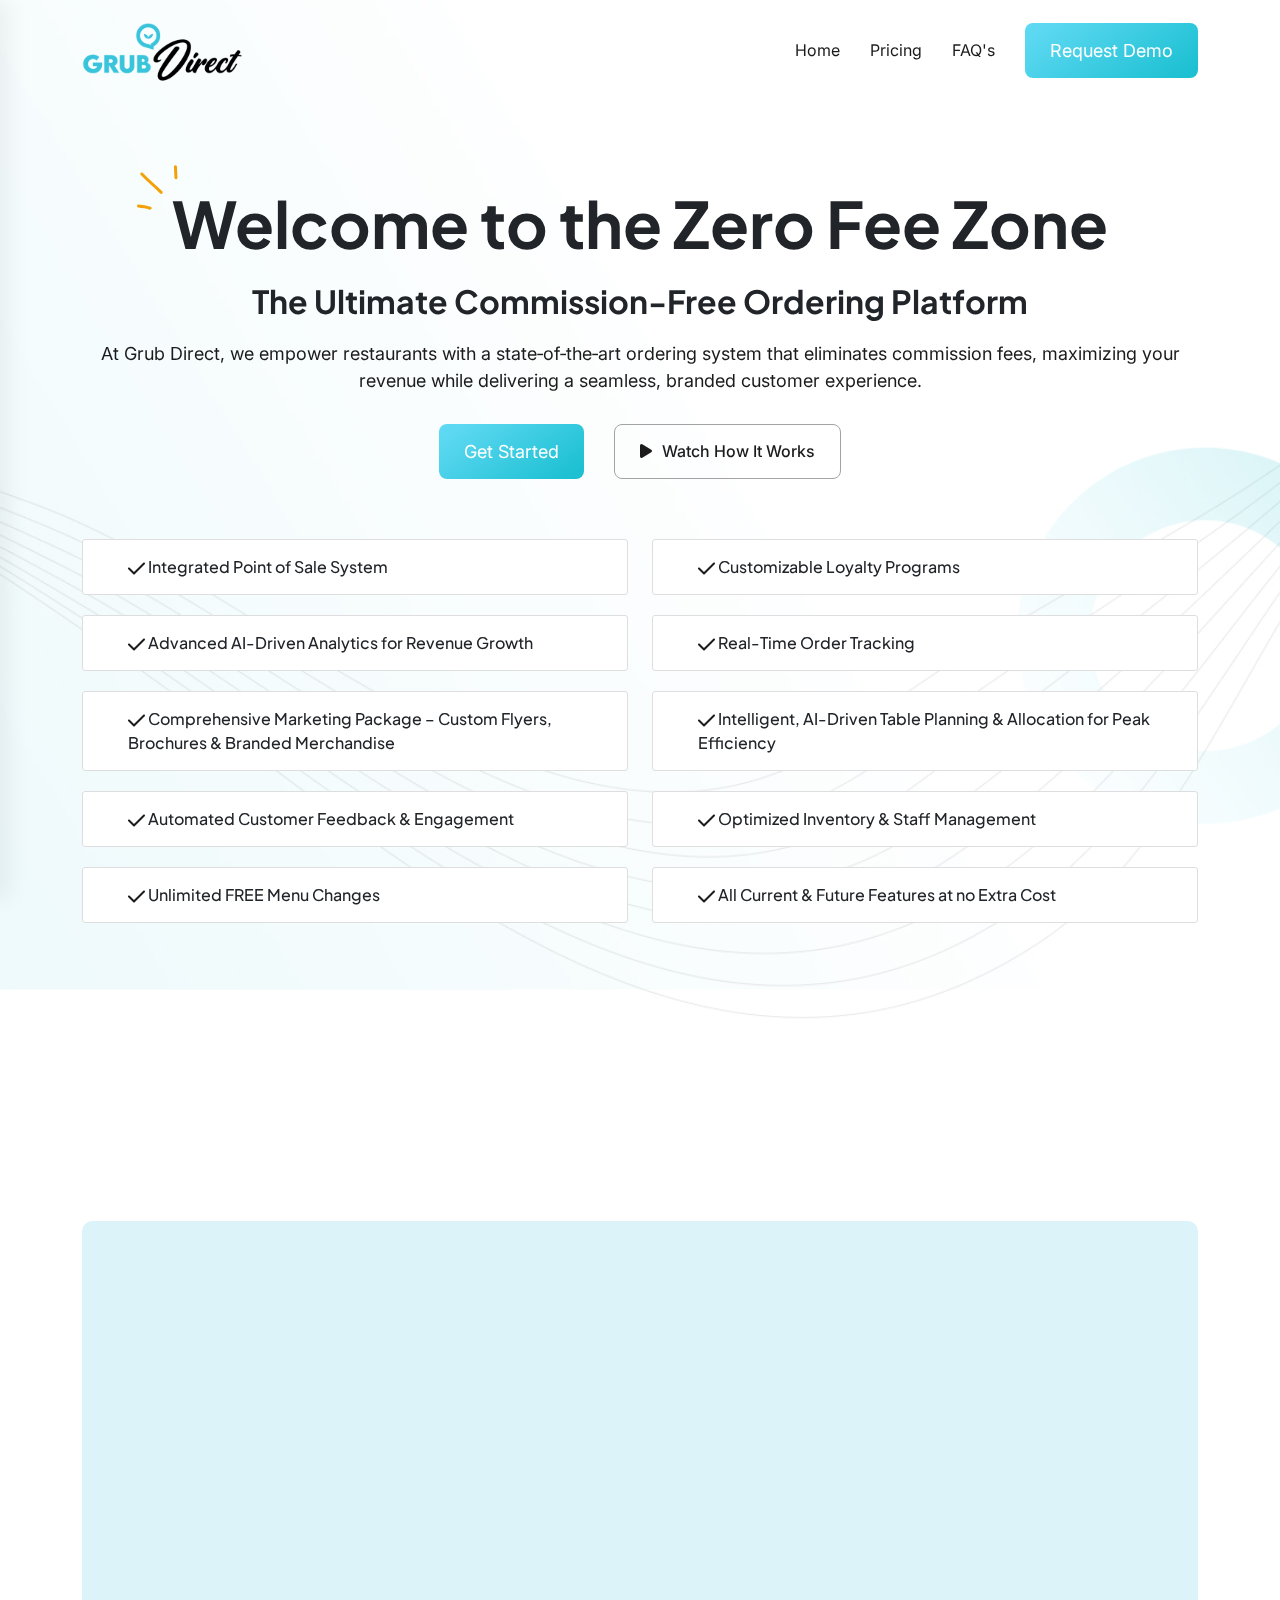
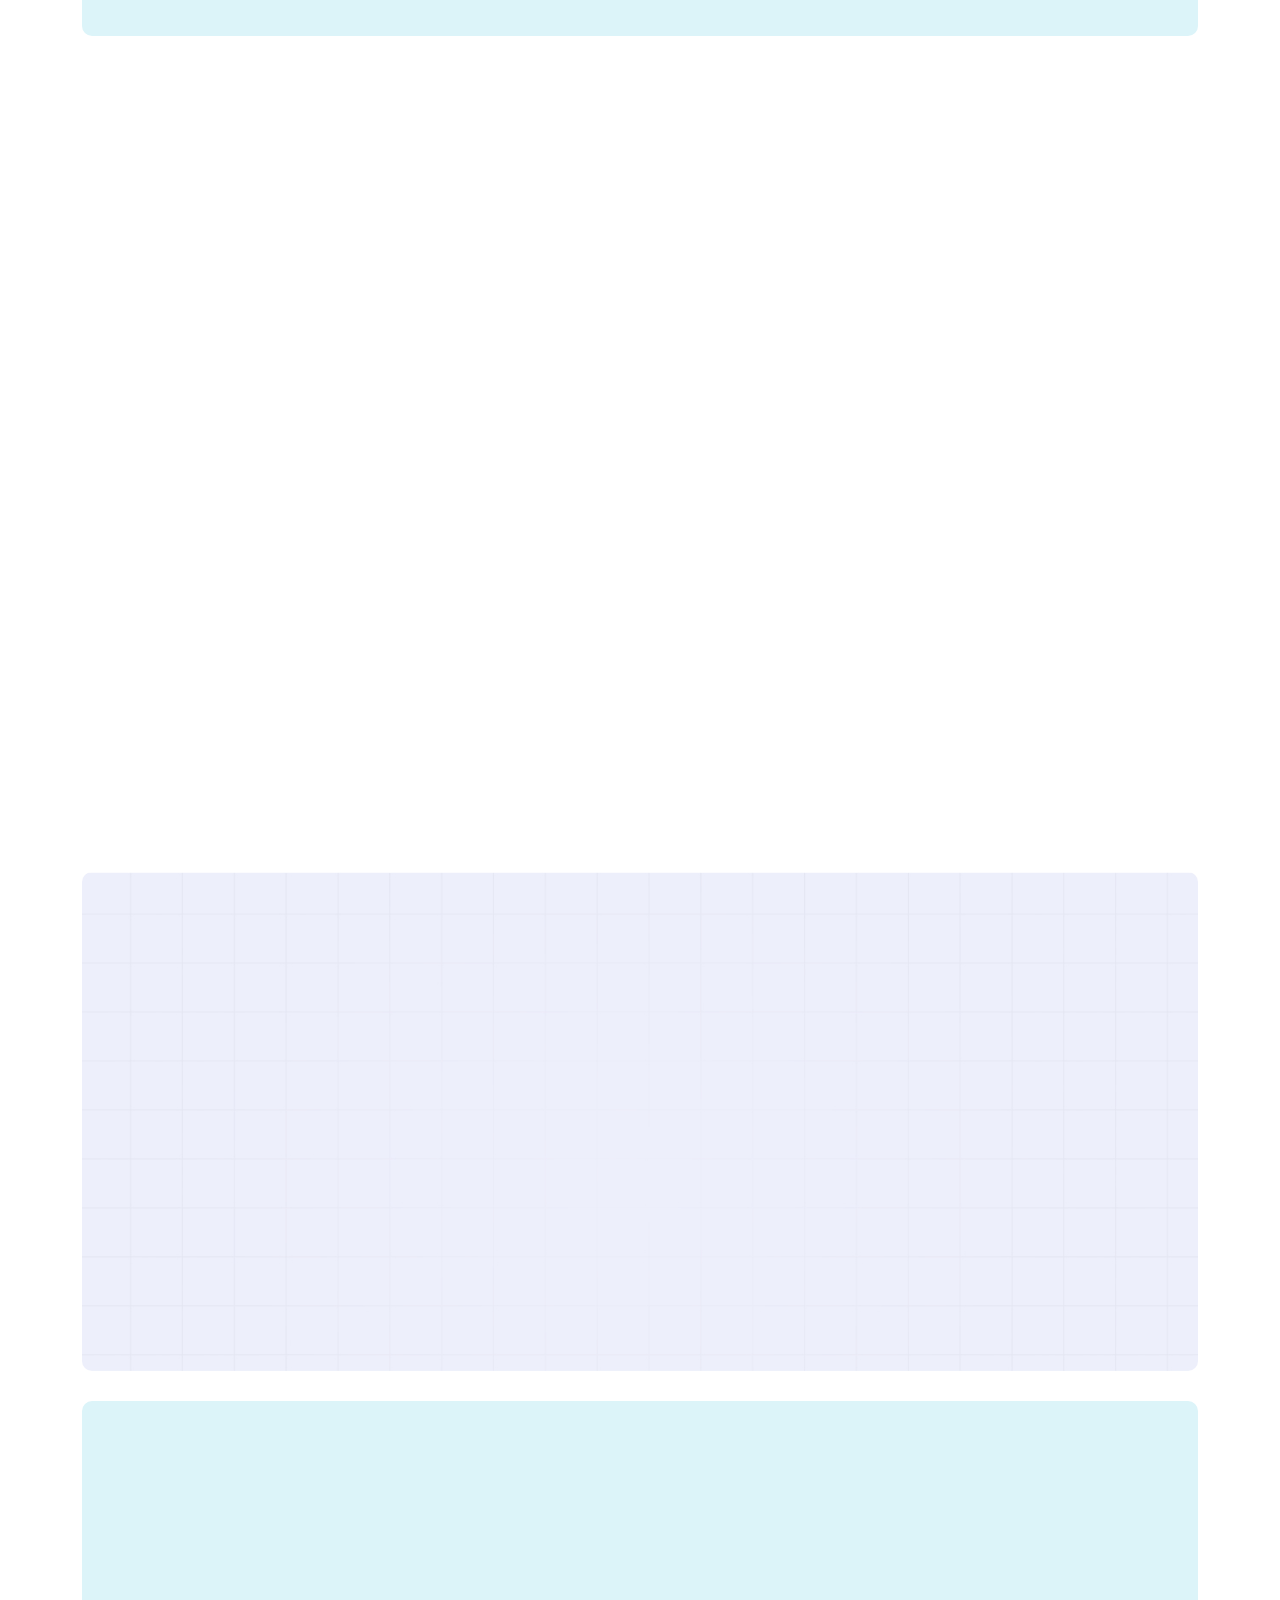
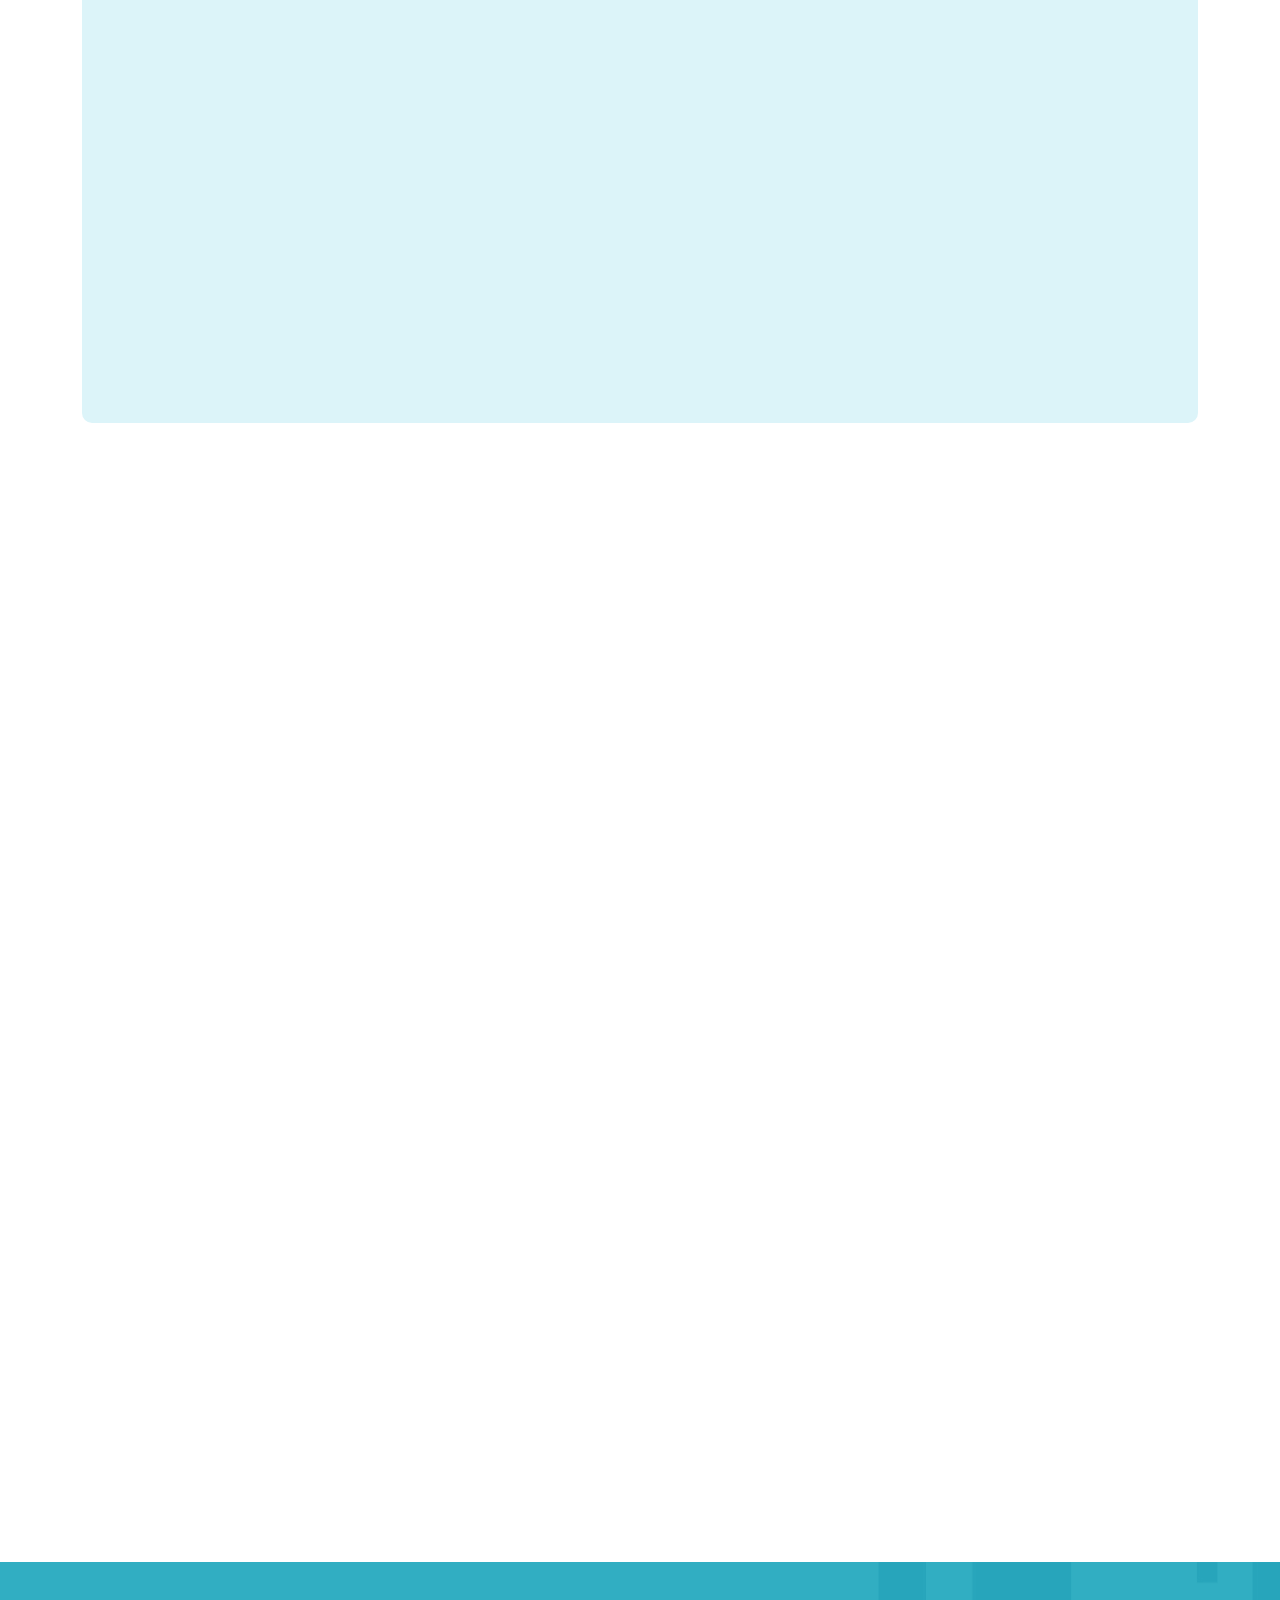
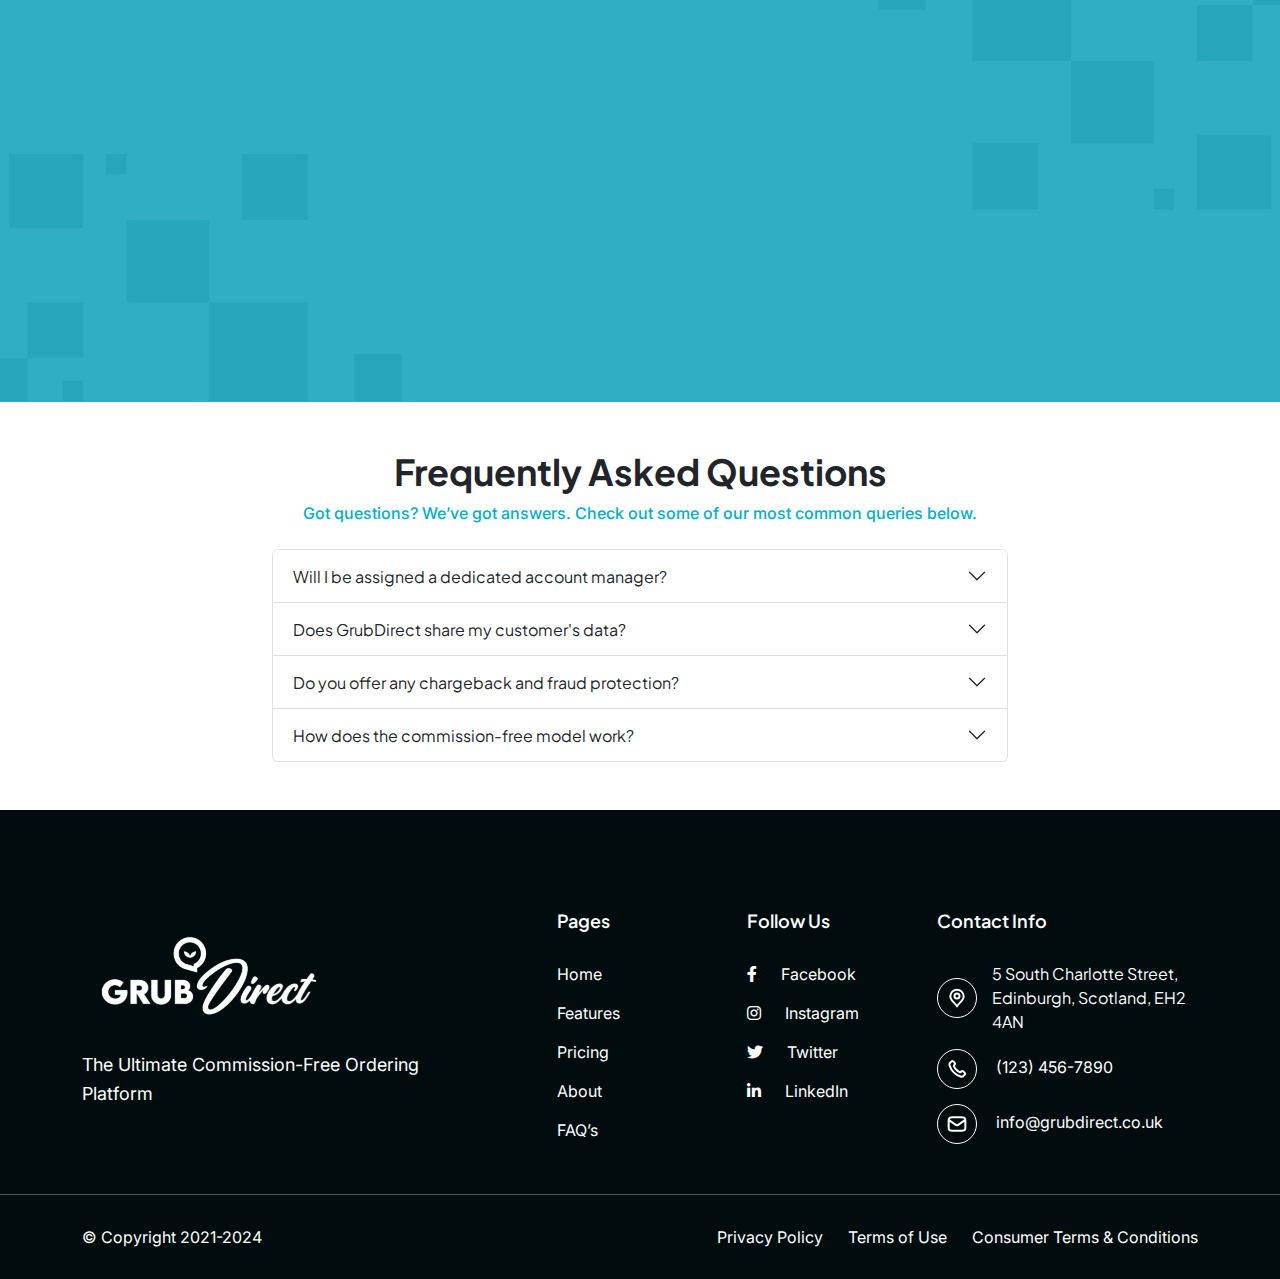
==== commit d9b7f8c9: "cleanup" ====
--- a/index.html
+++ b/index.html
@@ -1,5 +1,6 @@
 <!DOCTYPE html>
 <html lang="en">
+
 <head>
   <meta charset="UTF-8">
   <meta name="viewport" content="width=device-width, initial-scale=1.0">
@@ -12,6 +13,7 @@
   <link rel="stylesheet" href="assets/css/main.css">
   <link rel="stylesheet" href="assets/css/responsive.css">
 </head>
+
 <body>
 
   <!-- Header -->
@@ -75,7 +77,8 @@
                 The Ultimate Commission-Free Ordering Platform
               </h3>
               <p data-aos="fade-down" data-aos-delay="100">
-                At Grub Direct, we empower restaurants with a state‑of‑the‑art ordering system that eliminates commission fees, maximizing your revenue while delivering a seamless, branded customer experience.
+                At Grub Direct, we empower restaurants with a state‑of‑the‑art ordering system that eliminates
+                commission fees, maximizing your revenue while delivering a seamless, branded customer experience.
               </p>
               <div class="her-buttons" data-aos="fade-down" data-aos-delay="150">
                 <a href="#" class="primary-btn">Get Started</a>
@@ -90,12 +93,14 @@
                 <div class="col-xl-6">
                   <div class="list-items" data-aos="fade-in">
                     <ul>
-                      <li><i class="fas fa-check-circle"></i> Integrated Point of Sale System</li>
-                      <li><i class="fas fa-check-circle"></i> Advanced AI-Driven Analytics for Revenue Growth</li>
+                      <li><img src="assets/images/check.svg" alt=""> Integrated Point of Sale System</li>
+                      <li><img src="assets/images/check.svg" alt=""> Advanced AI-Driven Analytics for Revenue Growth</li>
                       <li>
-                        <i class="fas fa-check-circle"></i> Comprehensive Marketing Package – Custom Flyers, Brochures &amp; Branded Merchandise
+                        <img src="assets/images/check.svg" alt=""> Comprehensive Marketing Package – Custom Flyers, Brochures
+                        &amp; Branded Merchandise
                       </li>
-                      <li><i class="fas fa-check-circle"></i> Automated Customer Feedback &amp; Engagement</li>
+                      <li><img src="assets/images/check.svg" alt=""> Automated Customer Feedback &amp; Engagement</li>
+                      <li><img src="assets/images/check.svg" alt=""> Unlimited FREE Menu Changes</li>
                     </ul>
                   </div>
                 </div>
@@ -103,12 +108,14 @@
                 <div class="col-xl-6">
                   <div class="list-items" data-aos="fade-in" data-aos-delay="100">
                     <ul>
-                      <li><i class="fas fa-check-circle"></i> Customizable Loyalty Programs</li>
-                      <li><i class="fas fa-check-circle"></i> Real-Time Order Tracking</li>
+                      <li><img src="assets/images/check.svg" alt=""> Customizable Loyalty Programs</li>
+                      <li><img src="assets/images/check.svg" alt=""> Real-Time Order Tracking</li>
                       <li>
-                        <i class="fas fa-check-circle"></i> Intelligent, AI-Driven Table Planning &amp; Allocation for Peak Efficiency
+                        <img src="assets/images/check.svg" alt=""> Intelligent, AI-Driven Table Planning &amp; Allocation for
+                        Peak Efficiency
                       </li>
-                      <li><i class="fas fa-check-circle"></i> Optimized Inventory &amp; Staff Management</li>
+                      <li><img src="assets/images/check.svg" alt=""> Optimized Inventory &amp; Staff Management</li>
+                      <li><img src="assets/images/check.svg" alt=""> All Current & Future Features at no Extra Cost</li>
                     </ul>
                   </div>
                 </div>
@@ -145,7 +152,8 @@
                       <img src="assets/images/products/1.svg" alt="">
                     </div>
                     <p>
-                      Empower your restaurant with a fully customizable website and mobile app that reflects your unique brand identity while driving direct orders.
+                      Empower your restaurant with a fully customizable website and mobile app that reflects your unique
+                      brand identity while driving direct orders.
                     </p>
                   </div>
                 </div>
@@ -163,7 +171,8 @@
                       <img src="assets/images/products/2.svg" alt="">
                     </div>
                     <p>
-                      Streamline operations with our all‑in‑one POS solution, designed for both dine‑in and takeout. Manage orders seamlessly across channels.
+                      Streamline operations with our all‑in‑one POS solution, designed for both dine‑in and takeout.
+                      Manage orders seamlessly across channels.
                     </p>
                   </div>
                 </div>
@@ -178,7 +187,8 @@
                       <img src="assets/images/products/3.svg" alt="">
                     </div>
                     <p>
-                      Leverage cutting‑edge AI to unlock actionable insights, optimize promotions, and boost sales with real‑time analytics.
+                      Leverage cutting‑edge AI to unlock actionable insights, optimize promotions, and boost sales with
+                      real‑time analytics.
                     </p>
                   </div>
                 </div>
@@ -186,7 +196,8 @@
             </div>
 
             <div class="product-featured-sections">
-              <div class="featured-product-item product-item-four" style="background-image: url(assets/images/product-bg.jpg);">
+              <div class="featured-product-item product-item-four"
+                style="background-image: url(assets/images/product-bg.jpg);">
                 <div class="row align-items-center justify-content-between">
                   <div class="col-xl-5 col-lg-6 desktop-col" data-aos="fade-down">
                     <div class="featured-product-image">
@@ -201,14 +212,15 @@
                         <img src="assets/images/products/4.svg" alt="">
                       </div>
                       <p>
-                        Enhance your restaurant’s presence with professionally designed marketing materials, including flyers, brochures, and branded merchandise.
+                        Enhance your restaurant’s presence with professionally designed marketing materials, including
+                        flyers, brochures, and branded merchandise.
                       </p>
                     </div>
                   </div>
                 </div>
               </div>
             </div>
-                <div class="product-featured-sections">
+            <div class="product-featured-sections">
               <div class="featured-product-item product-item-five">
                 <div class="row align-items-center justify-content-between">
                   <div class="col-xl-8 col-lg-7 order-lg-2 desktop-col" data-aos="fade-down" data-aos-delay="100">
@@ -228,11 +240,11 @@
                         <!-- single range  -->
                         <div class="single-range-item">
                           <h5>Average order value</h5>
-                          <p>How many order do you process weekly?</p>
+                          <p>What is your average order value?</p>
                           <div class="custom-range">
                             <input type="range" min="1" max="100" value="0" id="avg-value" />
                             <div class="value-wrap">
-                              <span class="value">0</span>
+                              £ <span class="value"> 0</span>
                             </div>
                           </div>
                         </div>
@@ -247,7 +259,7 @@
                         </div>
                         <div class="commission">
                           <p>based on competitors</p>
-                          <h4>25%</h4>
+                          <h4>14%</h4>
                           <p>Commission</p>
                         </div>
                       </div>
@@ -256,6 +268,8 @@
                   <div class="col-xl-4 col-lg-5 order-lg-1">
                     <div class="featured-product-content" data-aos="fade-down">
                       <h3>How much would you save?</h3>
+                      <p>Hidden Fees & Extortionate Commissions - Not with Grub Direct.</p>
+                      <p>See how much you would save on commissions by using our AI Driven Platform!</p>
                       <div class="mobile-thumb">
                         <div class="range-calculator">
                           <div class="range-side">
@@ -292,7 +306,7 @@
                             </div>
                             <div class="commission">
                               <p>based on competitors</p>
-                              <h4>25%</h4>
+                              <h4>14%</h4>
                               <p>Commission</p>
                             </div>
                           </div>
@@ -302,10 +316,10 @@
                   </div>
                 </div>
               </div>
-          </div>
-        </div>
-      </div>
-    </div>
+            </div>
+          </div>
+        </div>
+      </div>
   </section>
 
   <!-- Pricing Section (Two Columns) -->
@@ -316,48 +330,67 @@
           <div class="section-title" data-aos="fade-down">
             <h2>Flexible Pricing Designed for Your Success</h2>
             <p>
-              Select the solution that aligns perfectly with your business model. Benefit from a three‑month free setup period and competitive weekly pricing that scales with your growth.
+              Select the solution that aligns perfectly with your business model. Benefit from a three‑month free setup
+              period and competitive weekly pricing that scales with your growth.
             </p>
           </div>
         </div>
       </div>
       <div class="row gy-4">
         <!-- Online Ordering Pricing Box -->
-        <div class="col-lg-6">
+        <div class="col-lg-4">
           <div class="pricing-box online-ordering" data-aos="fade-down">
             <div class="pricing-top">
               <h6>Online Ordering</h6>
               <h2>£10 <span>per week</span></h2>
-              <p>Try for free for first 3 months</p>
+              <p>Try for free for the first 3 months</p>
             </div>
             <div class="pricing-bottom">
               <ul>
-                <li><i class="fas fa-check-circle"></i> Commission-Free Digital Experience</li>
-                <li><i class="fas fa-check-circle"></i> Seamless Website &amp; App Integration</li>
-                <li><i class="fas fa-check-circle"></i> Real-Time Insights</li>
-                <li><i class="fas fa-check-circle"></i> Effortless Setup</li>
-                <li><i class="fas fa-check-circle"></i> Cost-Effective Solution</li>
+                <li><img src="assets/images/check.svg" alt=""> Commission-Free Digital Experience</li>
+                <li><img src="assets/images/check.svg" alt=""> Seamless Website &amp; App Integration</li>
+                <li><img src="assets/images/check.svg" alt=""> Real-Time Insights</li>
+                <li><img src="assets/images/check.svg" alt=""> Effortless Setup</li>
+                <li><img src="assets/images/check.svg" alt=""> Cost-Effective Solution</li>
               </ul>
             </div>
           </div>
         </div>
         <!-- Full POS Pricing Box -->
-        <div class="col-lg-6">
+        <div class="col-lg-4">
           <div class="pricing-box full-pos" data-aos="fade-down" data-aos-delay="50">
             <div class="pricing-top">
               <h6>Full POS</h6>
-              <h2>£25 <span>per week</span></h2>
-              <p>Try for free for first 3 months</p>
+              <h2>£20 <span>per week</span></h2>
+              <p>Try for free for first the 3 months</p>
             </div>
             <div class="pricing-bottom">
               <ul>
-                <li><i class="fas fa-check-circle"></i> Integrated, All-In-One Point of Sale System</li>
-                <li><i class="fas fa-check-circle"></i> Cutting-Edge Marketing &amp; Operational Tools</li>
-                <li><i class="fas fa-check-circle"></i> Seamless Multi-Channel Integration: Online, Phone, &amp; Dine-In</li>
-                <li><i class="fas fa-check-circle"></i> Intelligent, AI-Driven Table Planning &amp; Allocation</li>
-                <li><i class="fas fa-check-circle"></i> Streamlined Digital Waiter Pads</li>
-                <li><i class="fas fa-check-circle"></i> Multi shop support</li>
-
+                <li><img src="assets/images/check.svg" alt=""> Integrated, All-In-One Point of Sale System</li>
+                <li><img src="assets/images/check.svg" alt=""> Cutting-Edge Marketing &amp; Operational Tools</li>
+                <li><img src="assets/images/check.svg" alt=""> Seamless Multi-Channel Integration: Online, Phone</li>
+                <li><img src="assets/images/check.svg" alt=""> Customer feedback system</li>
+                <li><img src="assets/images/check.svg" alt=""> Multi shop support</li>
+
+              </ul>
+            </div>
+          </div>
+        </div>
+        <!-- Dine In Pricing Box -->
+        <div class="col-lg-4 col-md-6">
+          <div class="pricing-box custom-made" data-aos="fade-down" data-aos-delay="100">
+            <div class="pricing-top">
+              <h6>Dine In & Reservation</h6>
+              <h2>£10 <span>per week</span></h2>
+              <p>Try for free for the first 3 months</p>
+              <!-- <a href="#" class="primary-btn">Get Started</a> -->
+            </div>
+            <div class="pricing-bottom">
+              <ul>
+                <li><img src="assets/images/check.svg" alt=""> Rapid Table Ordering System</li>
+                <li><img src="assets/images/check.svg" alt=""> Intelligent, AI-Driven Table Planning &amp; Allocation</li>
+                <li><img src="assets/images/check.svg" alt=""> Automated Reservation System with SMS & Email Alerts</li>
+                <li><img src="assets/images/check.svg" alt=""> Digital Waiter Pads</li>
               </ul>
             </div>
           </div>
@@ -374,7 +407,8 @@
           <div class="cta-content" data-aos="fade-down">
             <h3>Join the Commission-Free Revolution</h3>
             <p>
-              Partner with Grub Direct and transform the way your restaurant operates. Experience increased revenue and a streamlined ordering process today.
+              Partner with Grub Direct and transform the way your restaurant operates. Experience increased revenue and
+              a streamlined ordering process today.
             </p>
             <div class="mobile-thumb">
               <img src="assets/images/cta-thumbnail.png" alt="">
@@ -407,49 +441,62 @@
           <div class="accordion" id="faqAccordion">
             <div class="accordion-item">
               <h2 class="accordion-header" id="faqHeadingOne">
-                <button class="accordion-button collapsed" type="button" data-bs-toggle="collapse" data-bs-target="#faqCollapseOne" aria-expanded="false" aria-controls="faqCollapseOne">
+                <button class="accordion-button collapsed" type="button" data-bs-toggle="collapse"
+                  data-bs-target="#faqCollapseOne" aria-expanded="false" aria-controls="faqCollapseOne">
                   Will I be assigned a dedicated account manager?
                 </button>
               </h2>
-              <div id="faqCollapseOne" class="accordion-collapse collapse" aria-labelledby="faqHeadingOne" data-bs-parent="#faqAccordion">
+              <div id="faqCollapseOne" class="accordion-collapse collapse" aria-labelledby="faqHeadingOne"
+                data-bs-parent="#faqAccordion">
                 <div class="accordion-body">
-                  Yes! Every GrubDirect user is assigned a dedicated account manager who will help you get set up and maximize your experience. Leverage their expertise to optimize your operations.
+                  Yes! Every GrubDirect user is assigned a dedicated account manager who will help you get set up and
+                  maximize your experience. Leverage their expertise to optimize your operations.
                 </div>
               </div>
             </div>
             <div class="accordion-item">
               <h2 class="accordion-header" id="faqHeadingTwo">
-                <button class="accordion-button collapsed" type="button" data-bs-toggle="collapse" data-bs-target="#faqCollapseTwo" aria-expanded="false" aria-controls="faqCollapseTwo">
+                <button class="accordion-button collapsed" type="button" data-bs-toggle="collapse"
+                  data-bs-target="#faqCollapseTwo" aria-expanded="false" aria-controls="faqCollapseTwo">
                   Does GrubDirect share my customer's data?
                 </button>
               </h2>
-              <div id="faqCollapseTwo" class="accordion-collapse collapse" aria-labelledby="faqHeadingTwo" data-bs-parent="#faqAccordion">
+              <div id="faqCollapseTwo" class="accordion-collapse collapse" aria-labelledby="faqHeadingTwo"
+                data-bs-parent="#faqAccordion">
                 <div class="accordion-body">
-                  Absolutely not! With GrubDirect, you maintain 100% control over your data. You have full access to customer information and analytics, enabling you to create targeted marketing campaigns whenever you choose.
+                  Absolutely not! With GrubDirect, you maintain 100% control over your data. You have full access to
+                  customer information and analytics, enabling you to create targeted marketing campaigns whenever you
+                  choose.
                 </div>
               </div>
             </div>
             <div class="accordion-item">
               <h2 class="accordion-header" id="faqHeadingThree">
-                <button class="accordion-button collapsed" type="button" data-bs-toggle="collapse" data-bs-target="#faqCollapseThree" aria-expanded="false" aria-controls="faqCollapseThree">
+                <button class="accordion-button collapsed" type="button" data-bs-toggle="collapse"
+                  data-bs-target="#faqCollapseThree" aria-expanded="false" aria-controls="faqCollapseThree">
                   Do you offer any chargeback and fraud protection?
                 </button>
               </h2>
-              <div id="faqCollapseThree" class="accordion-collapse collapse" aria-labelledby="faqHeadingThree" data-bs-parent="#faqAccordion">
+              <div id="faqCollapseThree" class="accordion-collapse collapse" aria-labelledby="faqHeadingThree"
+                data-bs-parent="#faqAccordion">
                 <div class="accordion-body">
-                  Yes! We prioritize your business's security by offering robust chargeback and fraud protection. Feel confident accepting payments directly through the GrubDirect platform.
+                  Yes! We prioritize your business's security by offering robust chargeback and fraud protection. Feel
+                  confident accepting payments directly through the GrubDirect platform.
                 </div>
               </div>
             </div>
             <div class="accordion-item">
               <h2 class="accordion-header" id="faqHeadingFour">
-                <button class="accordion-button collapsed" type="button" data-bs-toggle="collapse" data-bs-target="#faqCollapseFour" aria-expanded="false" aria-controls="faqCollapseFour">
+                <button class="accordion-button collapsed" type="button" data-bs-toggle="collapse"
+                  data-bs-target="#faqCollapseFour" aria-expanded="false" aria-controls="faqCollapseFour">
                   How does the commission-free model work?
                 </button>
               </h2>
-              <div id="faqCollapseFour" class="accordion-collapse collapse" aria-labelledby="faqHeadingFour" data-bs-parent="#faqAccordion">
+              <div id="faqCollapseFour" class="accordion-collapse collapse" aria-labelledby="faqHeadingFour"
+                data-bs-parent="#faqAccordion">
                 <div class="accordion-body">
-                  Our commission-free model means that you are not charged a percentage fee on each order. Instead, you pay a fixed weekly fee, ensuring predictable costs and higher profit margins.
+                  Our commission-free model means that you are not charged a percentage fee on each order. Instead, you
+                  pay a fixed weekly fee, ensuring predictable costs and higher profit margins.
                 </div>
               </div>
             </div>
@@ -546,7 +593,8 @@
                   data-bs-parent="#accordionExample">
                   <div class="accordion-body">
                     <ul>
-                      <li><a href="#https://www.facebook.com/grubdirect"><i class="fab fa-facebook-f"></i> Facebook</a></li>
+                      <li><a href="#https://www.facebook.com/grubdirect"><i class="fab fa-facebook-f"></i> Facebook</a>
+                      </li>
                       <li><a href="#"><i class="fab fa-twitter"></i> Twitter</a></li>
                       <li><a href="#"><i class="fab fa-linkedin-in"></i> LinkedIn</a></li>
                     </ul>
@@ -609,4 +657,5 @@
   <script src="assets/js/aos.js"></script>
   <script src="assets/js/main.js"></script>
 </body>
-</html>
+
+</html>